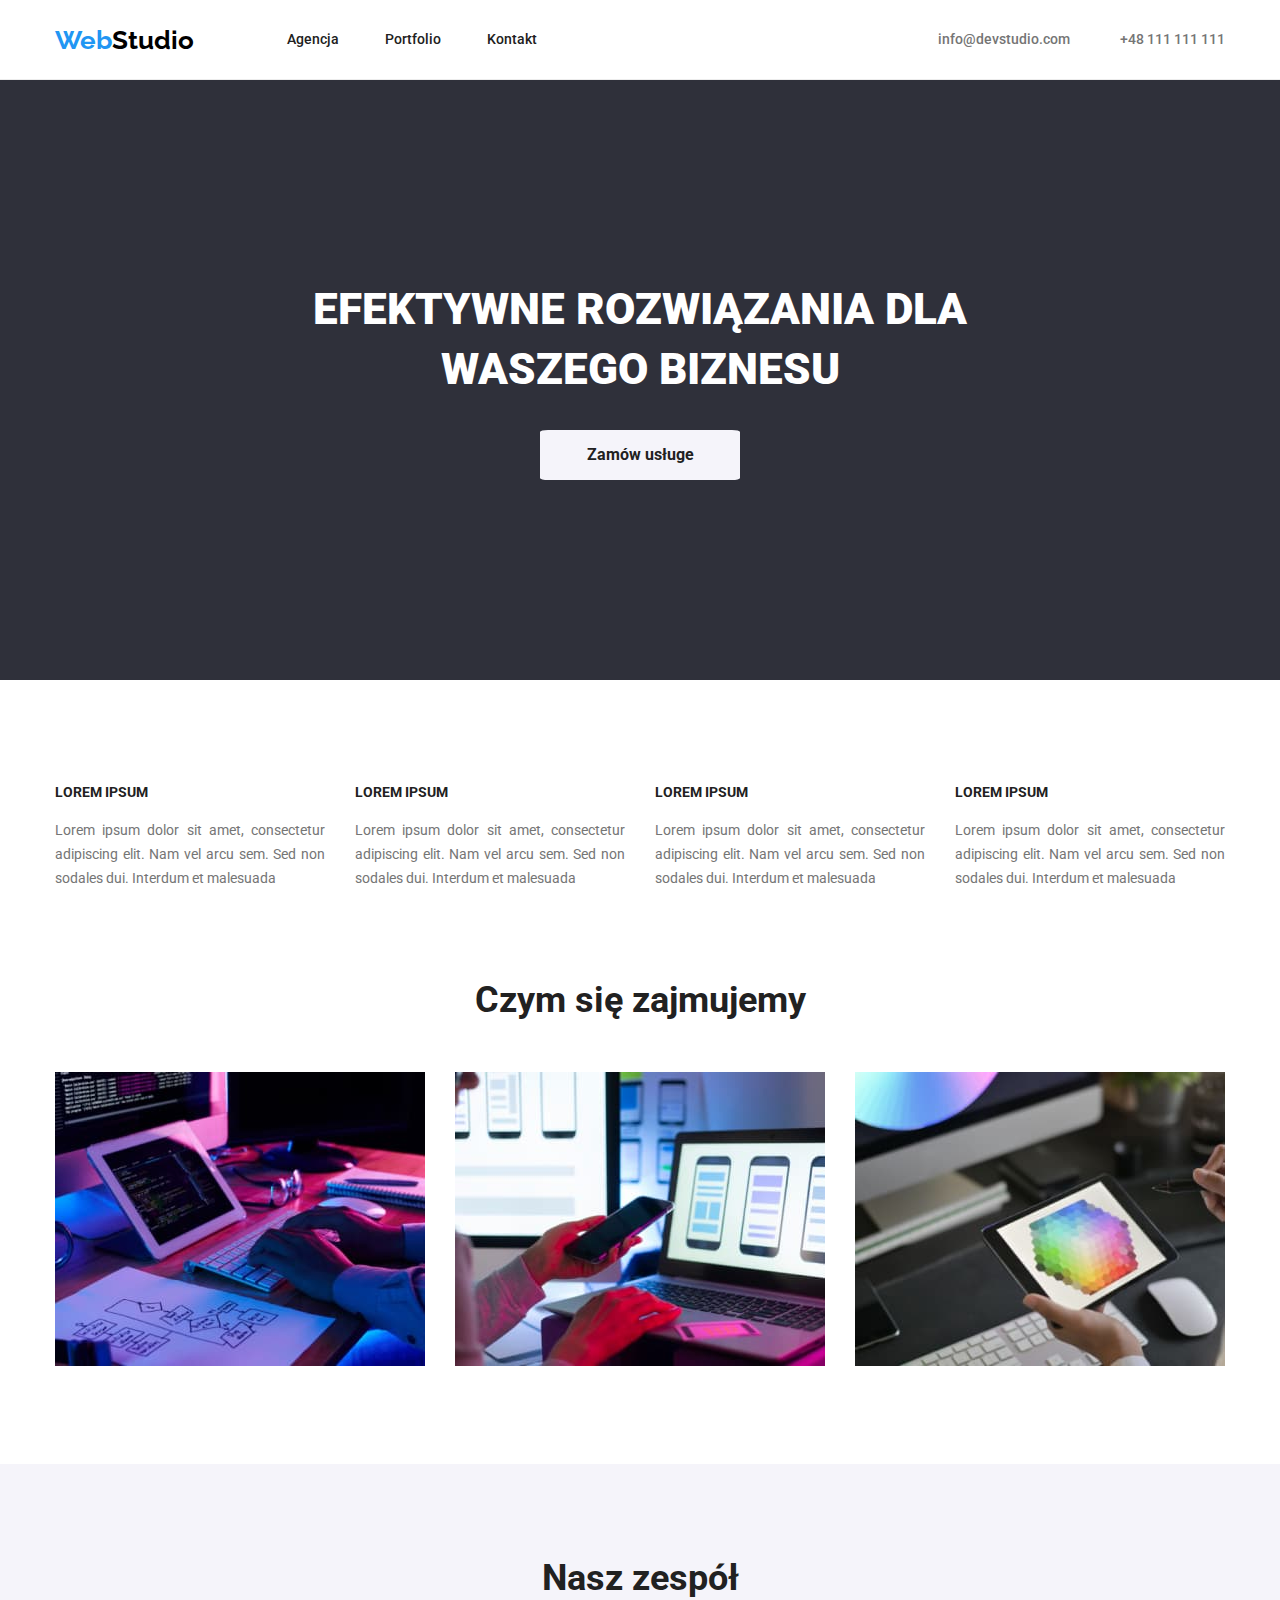
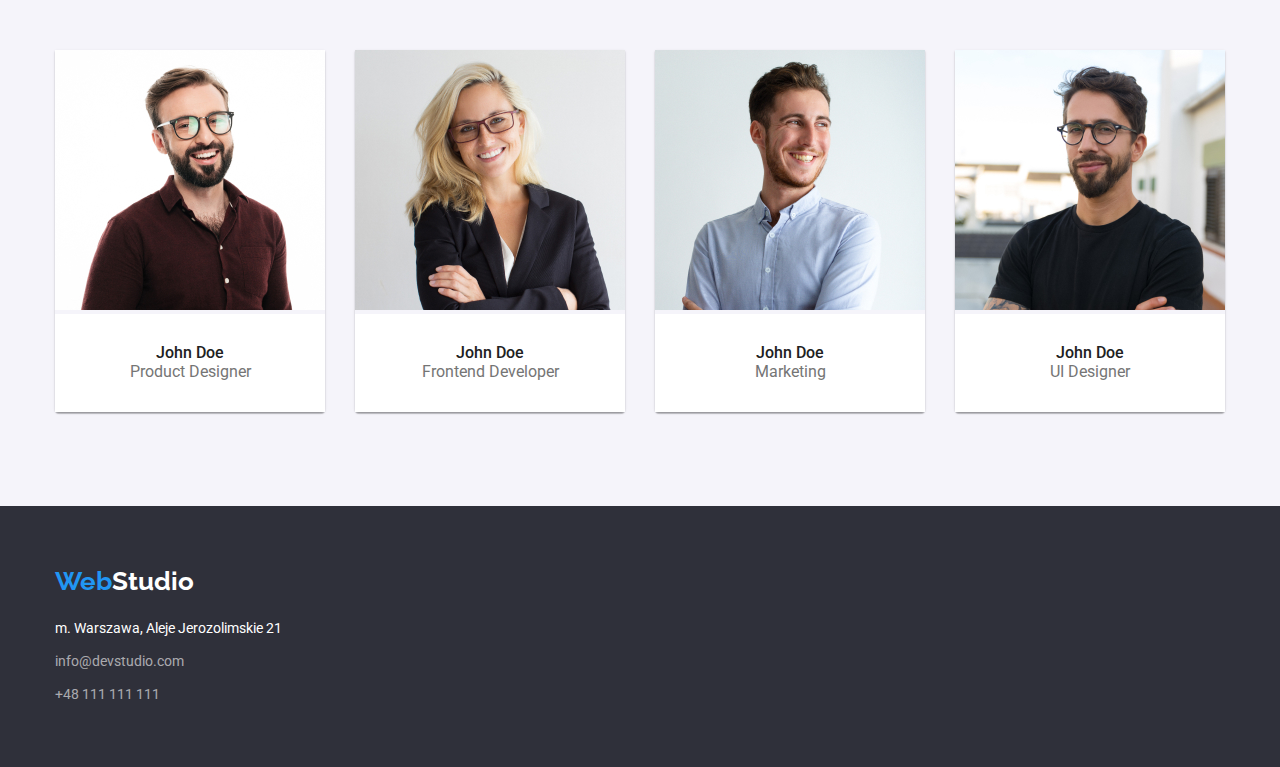
==== index.html @ d8c9f894 "Initial commit" ====
<!DOCTYPE html>
<html lang="en">
  <head>
    <meta charset="UTF-8" />
    <meta http-equiv="X-UA-Compatible" content="IE=edge" />
    <meta name="viewport" content="width=device-width, initial-scale=1.0" />
    <title>Studio</title>
    <link
      rel="stylesheet"
      href="https://cdnjs.cloudflare.com/ajax/libs/modern-normalize/1.0.0/modern-normalize.min.css"
    />
    <link rel="preconnect" href="https://fonts.googleapis.com" />
    <link rel="preconnect" href="https://fonts.gstatic.com" crossorigin />
    <link
      href="https://fonts.googleapis.com/css2?family=Roboto:wght@400;500;700;900&display=swap"
      rel="stylesheet"
    />
    <link rel="preconnect" href="https://fonts.googleapis.com" />
    <link rel="preconnect" href="https://fonts.gstatic.com" crossorigin />
    <link
      href="https://fonts.googleapis.com/css2?family=Raleway:wght@700&display=swap"
      rel="stylesheet"
    />
    <link rel="stylesheet" href="./css/styles.css" />
  </head>
  <body>
    <header class="header-font border-bot">
      <div class="header-just">
        <nav class="header-box">
          <a href="index.html" class="logo"
            ><span class="logo-color">Web</span>Studio</a
          >
          <ul class="first-list">
            <li><a class="link" href="index.html">Agencja</a></li>
            <li>
              <a class="link" href="portfolio.html">Portfolio</a>
            </li>
            <li><a class="link" href="#">Kontakt</a></li>
          </ul>

          <ul class="second-list">
            <li><a class="link-header" href="#">info@devstudio.com</a></li>
            <li><a class="link-header" href="#">+48 111 111 111</a></li>
          </ul>
        </nav>
      </div>
    </header>

    <main>
      <section class="background-main-upper">
        <div
          class="container lorem-height"
          style="display: flex; align-items: center; justify-content: center"
        >
          <div class="main-upper">
            <h1 class="h1-class">EFEKTYWNE ROZWIĄZANIA DLA WASZEGO BIZNESU</h1>
            <button type="button" class="button-agencja">Zamów usługe</button>
          </div>
        </div>
      </section>
      <section>
        <div class="container lorem-cointainer">
          <ul class="lorem-flex">
            <li>
              <h4 class="h4-class">LOREM IPSUM</h4>
              <p class="text-lorem">
                Lorem ipsum dolor sit amet, consectetur adipiscing elit. Nam vel
                arcu sem. Sed non sodales dui. Interdum et malesuada
              </p>
            </li>
            <li>
              <h4 class="h4-class">LOREM IPSUM</h4>
              <p class="text-lorem">
                Lorem ipsum dolor sit amet, consectetur adipiscing elit. Nam vel
                arcu sem. Sed non sodales dui. Interdum et malesuada
              </p>
            </li>
            <li>
              <h4 class="h4-class">LOREM IPSUM</h4>
              <p class="text-lorem">
                Lorem ipsum dolor sit amet, consectetur adipiscing elit. Nam vel
                arcu sem. Sed non sodales dui. Interdum et malesuada
              </p>
            </li>
            <li>
              <h4 class="h4-class">LOREM IPSUM</h4>
              <p class="text-lorem">
                Lorem ipsum dolor sit amet, consectetur adipiscing elit. Nam vel
                arcu sem. Sed non sodales dui. Interdum et malesuada
              </p>
            </li>
          </ul>
        </div>
      </section>
      <section class="container presentation-padding">
        <h2 class="h2-class">Czym się zajmujemy</h2>
        <ul class="presentation-flex">
          <li class="presentation-margin">
            <img
              src="images/zd1photo1.jpg"
              width="370"
              height="294"
              alt="Programowanie"
            />
          </li>
          <li class="presentation-margin">
            <img
              src="images/zd1photo2.jpg"
              width="370"
              height="294"
              alt="Optymalizacja"
            />
          </li>
          <li>
            <img
              src="images/zd1photo3.jpg"
              width="370"
              height="294"
              alt="Design"
            />
          </li>
        </ul>
      </section>
      <section class="background-team">
        <div class="container">
          <h2 class="h2-class">Nasz zespół</h2>
          <ul class="presentation-flex">
            <li>
              <figure class="figure">
                <img
                  src="images/zd1t1.jpg"
                  width="270"
                  height="260"
                  alt="Mężczyzna w koszuli"
                />

                <figcaption class="figbot">
                  <strong class="figcaption-strong-studio">John Doe</strong>
                  <p class="figcaption-p-studio">Product Designer</p>
                </figcaption>
              </figure>
            </li>
            <li>
              <figure class="figure">
                <img
                  src="images/zd1t2.jpg"
                  width="270"
                  height="260"
                  alt="MKobieta z marynarce"
                />

                <figcaption class="figbot">
                  <strong class="figcaption-strong-studio">John Doe</strong>
                  <p class="figcaption-p-studio">Frontend Developer</p>
                </figcaption>
              </figure>
            </li>
            <li>
              <figure class="figure">
                <img
                  src="images/zd1t3.jpg"
                  width="270"
                  height="260"
                  alt="Uśmiechnięty mężczyzna"
                />

                <figcaption class="figbot">
                  <strong class="figcaption-strong-studio">John Doe</strong>
                  <p class="figcaption-p-studio">Marketing</p>
                </figcaption>
              </figure>
            </li>
            <li>
              <figure class="figure">
                <img
                  src="images/zd1t4.jpg"
                  width="270"
                  height="260"
                  alt="Mężczyzna w okularach "
                />

                <figcaption class="figbot">
                  <strong class="figcaption-strong-studio">John Doe</strong>
                  <p class="figcaption-p-studio">UI Designer</p>
                </figcaption>
              </figure>
            </li>
          </ul>
        </div>
      </section>
    </main>
    <footer class="footer">
      <div class="container">
        <div class="footer-logo-padding">
          <a href="index.html" class="logo"
            ><span class="logo-color">Web</span
            ><span class="logo-color-footer">Studio</span></a
          >
        </div>
        <ul class="footer-font footer-contact">
          <li class="footer-li-margin-bot">
            <address class="addres-color">
              m. Warszawa, Aleje Jerozolimskie 21
            </address>
          </li>

          <li class="footer-li-margin-bot"><a class="link-footer" href="#">info@devstudio.com</a></li>
          <li class="link-footer-padding">
            <a class="link-footer" href="#">+48 111 111 111</a>
          </li>
        </ul>
      </div>
    </footer>
  </body>
</html>
---- css/styles.css ----
:root {
  --main-black: #212121;
  --second-black: #000000;
  --main-blue: #2196f3;
  --background-grey: #2f303a;
  --main-white: #ffffff;
  --second-white: #f5f4fa;
  --main-silver: #757575;
  --white-transparent: rgba(255, 255, 255, 0.6);
  --border-white: #ececec;
}
body {
  font-family: "Roboto", sans-serif;
  color: var(--main-black);
  margin: 0;
}
ul,
li {
  list-style-type: none;
}
.logo {
  font-family: "Raleway", sans-serif;
  font-weight: 700;
  font-size: 26px;
  line-height: 1.19;
  color: var(--second-black);
  text-decoration: none;
  cursor: pointer;
  margin-right: 93px;
}
.loor {
  list-style: none;
  display: flex;
  margin: inherit;
  align-items: center;
}
/*.ul-nopoint {
  padding-top: 94px;
  padding-bottom: 94px;
}*/

.link:hover {
  color: var(--main-blue);
  cursor: pointer;
}
.link {
  color: var(--main-black);
  text-decoration: none;
}
.logo-color {
  color: var(--main-blue);
}
.link-header {
  color: var(--main-silver);
  text-decoration: none;
  
}
.link-header:hover {
  color: var(--main-blue);
  cursor: pointer;
}
.header-font {
  font-weight: 500;
  font-size: 14px;
  line-height: 1.14;
  height: 80px;
}
.footer-font {
  font-weight: 400;
  font-size: 14px;
  line-height: 1.71;
  text-decoration: none;
}
.h1-class {
  color: var(--main-white);
  font-weight: 900;
  font-size: 44px;
  line-height: 1.36;
  margin-top: 0px;
  margin-bottom: 30px;
}
.button-agencja {
  color: var(--main-black);
  font-family: "Roboto";
  font-style: normal;
  font-weight: 700;
  font-size: 16px;
  line-height: 1.85;
  background-color: var(--second-white);
  cursor: pointer;
  width: 200px;
  height: 50px;
  border: none;
  border-radius: 4%;
}
.button-agencja:hover {
  background-color: var(--main-blue);
  color: var(--main-white);
}
.button {
  color: var(--main-black);
  font-family: "Roboto";
  font-style: normal;
  font-weight: 500;
  font-size: 16px;
  line-height: 1.62;
  background-color: var(--second-white);
  cursor: pointer;
  margin-right: 8px;
  padding: 6px 22px;
  border: none;
  border-radius: 4%;
}
.button:hover {
  background-color: var(--main-blue);
  color: var(--main-white);
}
.h2-class {
  font-style: normal;
  font-weight: 700;
  font-size: 36px;
  line-height: 1.16;
  text-align: center;
  margin-top: 0px;
  margin-bottom: 0px;
  padding-bottom: 50px;
}
.h4-class {
  font-weight: 700;
  font-size: 14px;
  line-height: 1.14;
}
.text-lorem {
  color: var(--main-silver);
  font-weight: 400;
  font-size: 14px;
  line-height: 1.71;
  width: 270px;
  height: 75px;
  text-align: justify;
  margin-top: 0;
  margin-bottom: 0;
  margin-right: 30px;
}
.figcaption-strong-studio {
  font-weight: 500;
  font-size: 16px;
  line-height: 1.18;
  color: var(--main-black);
}
.figcaption-p-studio {
  color: var(--main-silver);
  font-weight: 400;
  font-size: 16px;
  line-height: 1.18;
  padding-bottom: 30px;
  margin-bottom: 0px;
  margin-top: 0px;
}
.figcaption-strong-portfolio {
  font-weight: 700;
  font-size: 18px;
  line-height: 2;
}
.figcaption-p-portfolio {
  color: var(--main-silver);
  font-weight: 400;
  font-size: 16px;
  line-height: 1.87;
  margin-top: 4px;
  margin-bottom: 0px;
}
.footer {
  background-color: var(--background-grey);
  height: 252;
}
.logo-color-footer {
  color: var(--main-white);
}
.addres-color {
  color: var(--main-white);
  font-style: normal;
}
.link-footer {
  color: var(--white-transparent);
  text-decoration: none;
}
.link-footer:hover {
  color: var(--main-blue);
  cursor: pointer;
}

.background-team {
  background-color: var(--second-white);
  padding-top: 94px;
  padding-bottom: 94px;
}
.background-main-upper {
  background-color: var(--background-grey);
}
.container {
  margin: 0 auto;
  width: 100%;
  max-width: 1200px;
  padding: 0 15px;
}
.main-upper {
  text-align: center;
  max-width: 696px;
  align-items: center;
  justify-content: center;
}

.header-box {
  margin: 0 auto;
  box-sizing: border-box;
  justify-content: space-between;
  display: flex;
  max-width: 1200px;
  width: 100%;
  height: 26px;
  align-items: center;
  padding: 0 15px;
}
.first-list {
  text-align: center;
  display: flex;
  padding-left: 0px;

  flex-grow: 1;
  gap: 46px;

  /* margin: 32x 371px 32px 0;*/
}
.second-list {
  display: flex;
  justify-content: space-between;

  gap: 50px;
}
.header-just {
  padding: 27px 0;
}
.border-bot {
  border-bottom: 1px solid;
  color: var(--border-white);
}
.lorem-cointainer {
  display: flex;
  flex-direction: column;
  justify-content: center;
  height: 300px;
}
.lorem-flex {
  display: flex;
  margin: inherit;
  align-items: center;
  padding-left: 0;
}
.lorem-height {
  height: 600px;
}
/*section {
  padding-top: 94px;
  padding-bottom: 94px;
}*/
.presentation-flex {
  display: flex;
  margin: inherit;
  align-items: center;
  list-style: none;
  padding-left: 0px;
}
.presentation-margin {
  margin-right: 30px;
}
.presentation-padding {
  padding-bottom: 94px;
}
.figure {
  margin-left: 0px;
  margin-bottom: 0px;
  margin-top: 0px;
  margin-right: 30px;
  box-shadow: 0px 1px 3px rgba(0, 0, 0, 0.12), 0px 1px 1px rgba(0, 0, 0, 0.14),
    0px 2px 1px rgba(0, 0, 0, 0.2);
  border-radius: 0px 0px 4px 4px;
}
.figbot {
  background-color: var(--main-white);
  text-align: center;
  padding-top: 30px;
}
.footer-logo-padding {
  padding-top: 60px;
  padding-bottom: 20px;
}
.footer-contact {
  margin: 0;
  padding-left: 0;
}
.link-footer-padding {
  padding-bottom: 60px;
}
.portfolio-buttons {
  display: flex;
  margin: inherit;
  align-items: center;
  padding-left: 295px;
  list-style: none;
  padding-bottom: 50px;
}
.section-portfolio-padding {
  padding-top: 94px;
  padding-bottom: 94px;
}
.section-photo {
  display: flex;
  flex-wrap: wrap;
  gap: 30px;
  list-style: none;
  margin: 0;
  padding-left: 0;
}
.portfolio-photo-flex {
  flex-basis: calc((100% - 60px) / 3);
}
.figure-photo-portfolio {
  background: var(--main-white);
  border: 1px solid #eeeeee;
  margin: 0 auto;
}
.image-width {
  width: 100%;
  vertical-align: top;
}
.portfolio-figcaption-padding {
  padding: 20px 24px;
}
.footer-li-margin-bot {
  margin-bottom: 9px;
}
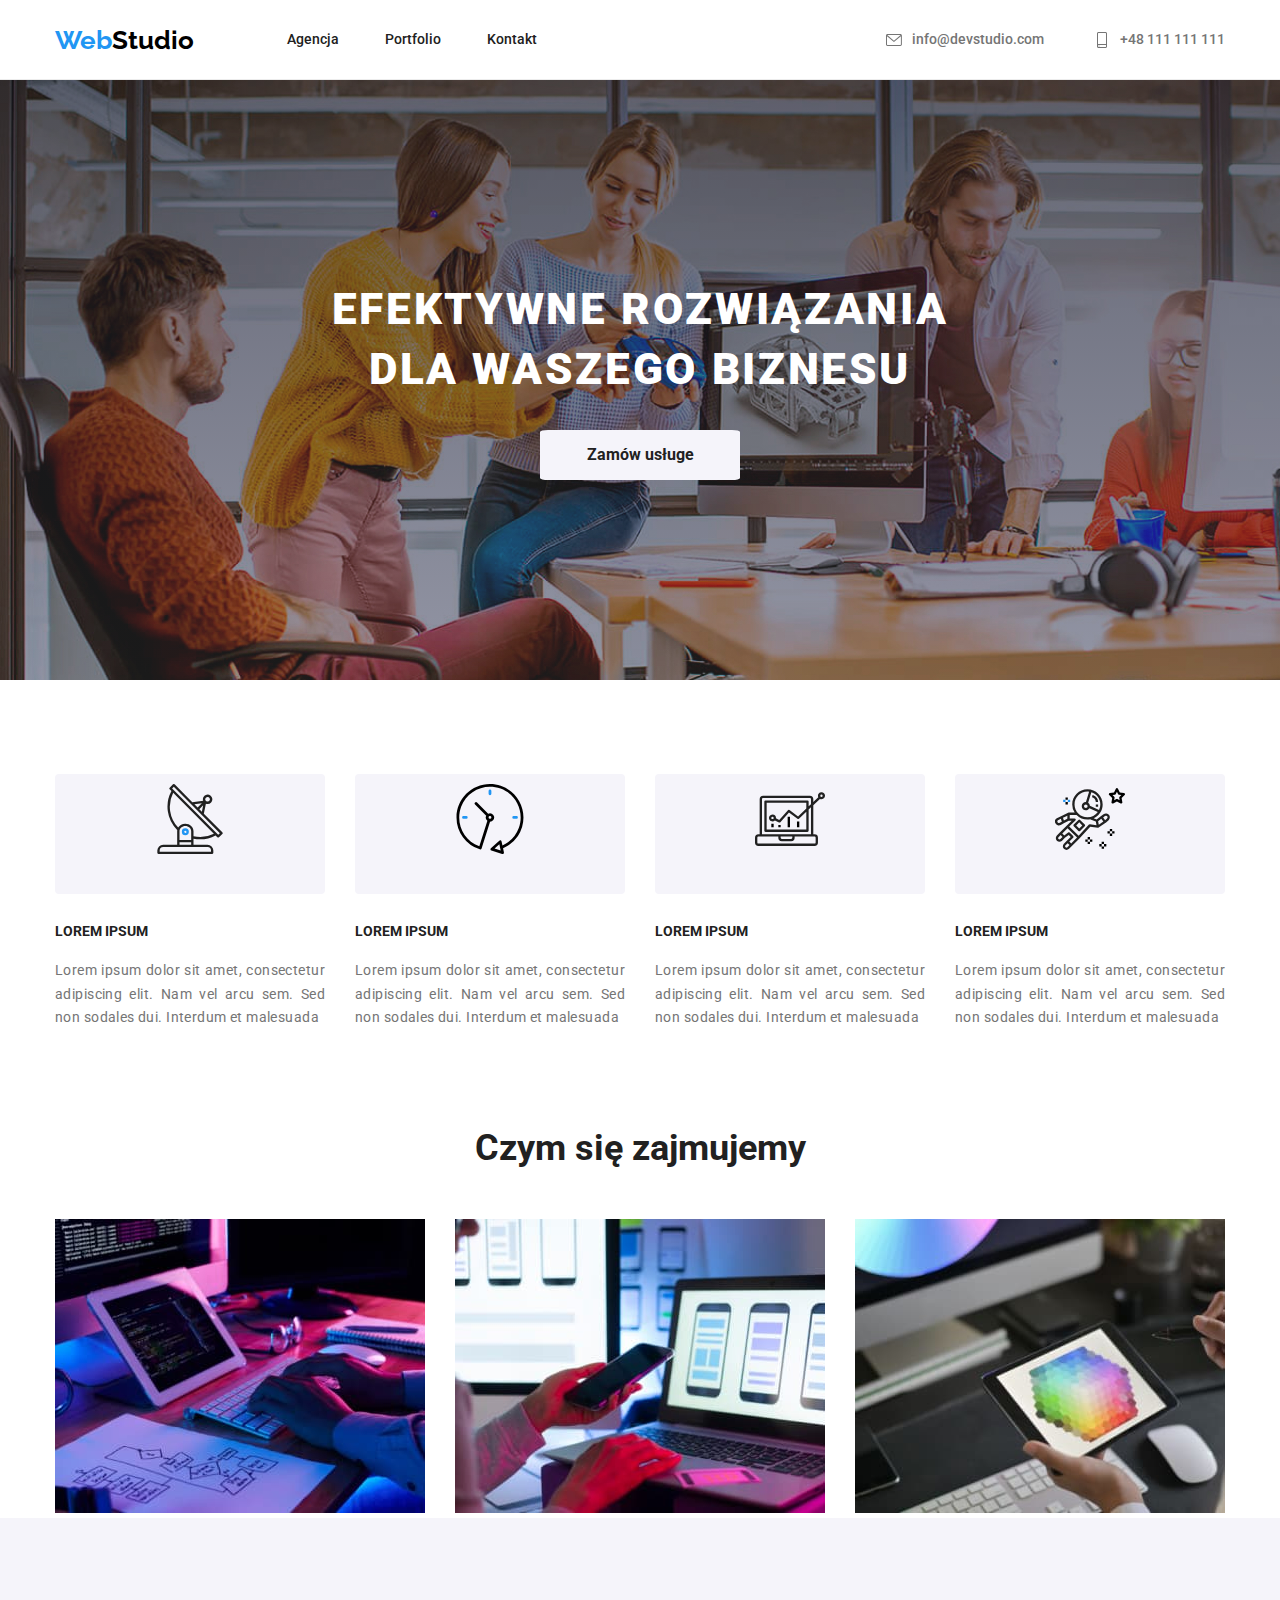
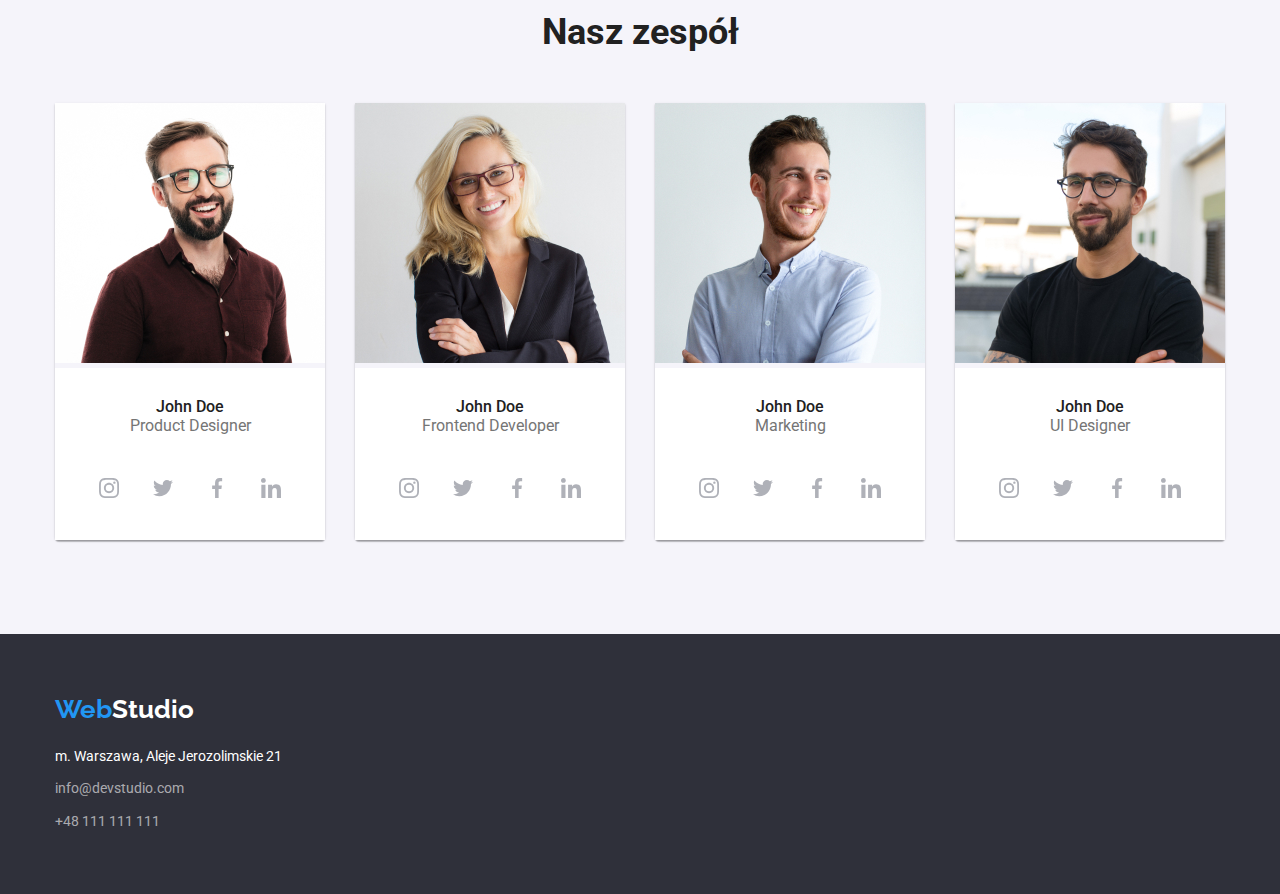
==== commit 1e688cc1: "test1" ====
--- a/index.html
+++ b/index.html
@@ -39,8 +39,30 @@
           </ul>
 
           <ul class="second-list">
-            <li><a class="link-header" href="#">info@devstudio.com</a></li>
-            <li><a class="link-header" href="#">+48 111 111 111</a></li>
+            <li>
+              <a class="link-header" href="#">
+                <svg class="icon icon-svg">
+                  <use
+                    y="2"
+                    width="16"
+                    height="12"
+                    href="./images/icons.svg#icon-envelope"
+                  ></use>
+                  </svg>
+                  info@devstudio.com</a>
+            </li>
+            <li>
+              <a class="link-header" href="#">
+                <svg class="icon icon-svg">
+                  <use
+                    x="3"
+                    width="10"
+                    height="16"
+                    href="./images/icons.svg#icon-smartphone"
+                  ></use>
+                </svg>+48 111 111 111</a
+              >
+            </li>
           </ul>
         </nav>
       </div>
@@ -62,6 +84,17 @@
         <div class="container lorem-cointainer">
           <ul class="lorem-flex">
             <li>
+              <div class="lorem-icon">
+                <svg>
+                  <use
+                    x="100"
+                    y="25"
+                    width="70"
+                    height="70"
+                    href="./images/icons.svg#icon-antenna-1"
+                  ></use>
+                </svg>
+              </div>
               <h4 class="h4-class">LOREM IPSUM</h4>
               <p class="text-lorem">
                 Lorem ipsum dolor sit amet, consectetur adipiscing elit. Nam vel
@@ -69,6 +102,17 @@
               </p>
             </li>
             <li>
+              <div class="lorem-icon">
+                <svg>
+                  <use
+                    x="100"
+                    y="25"
+                    width="70"
+                    height="70"
+                    href="./images/icons.svg#icon-clock-1"
+                  ></use>
+                </svg>
+              </div>
               <h4 class="h4-class">LOREM IPSUM</h4>
               <p class="text-lorem">
                 Lorem ipsum dolor sit amet, consectetur adipiscing elit. Nam vel
@@ -76,6 +120,17 @@
               </p>
             </li>
             <li>
+              <div class="lorem-icon">
+                <svg>
+                  <use
+                    x="100"
+                    y="25"
+                    width="70"
+                    height="70"
+                    href="./images/icons.svg#icon-diagram-1"
+                  ></use>
+                </svg>
+              </div>
               <h4 class="h4-class">LOREM IPSUM</h4>
               <p class="text-lorem">
                 Lorem ipsum dolor sit amet, consectetur adipiscing elit. Nam vel
@@ -83,6 +138,17 @@
               </p>
             </li>
             <li>
+              <div class="lorem-icon">
+                <svg>
+                  <use
+                    x="100"
+                    y="25"
+                    width="70"
+                    height="70"
+                    href="./images/icons.svg#icon-astronaut-1"
+                  ></use>
+                </svg>
+              </div>
               <h4 class="h4-class">LOREM IPSUM</h4>
               <p class="text-lorem">
                 Lorem ipsum dolor sit amet, consectetur adipiscing elit. Nam vel
@@ -137,6 +203,32 @@
                 <figcaption class="figbot">
                   <strong class="figcaption-strong-studio">John Doe</strong>
                   <p class="figcaption-p-studio">Product Designer</p>
+                  <div class="social-links">
+                    <div class="social-links-style">
+                      <svg width="20" height="20">
+                        <use href="./images/icons.svg#icon-instagram-2"></use>
+                      </svg>
+                    </div>
+                    <div class="social-links-style">
+                        <svg width="20" height="20">
+                          <use href="./images/icons.svg#icon-twitter-1"></use>
+                        </svg>
+                      </div>
+                      <div class="social-links-style">
+                          <svg width="20" height="20">
+                            <use
+                            href="./images/icons.svg#icon-facebook-1"
+                            ></use>
+                          </svg>
+                      </div>
+                      <div class="social-links-style">
+                            <svg width="20" height="20">
+                              <use
+                              href="./images/icons.svg#icon-linkedin-1"
+                              ></use>
+                            </svg>
+                          </div>                      
+                  </div>
                 </figcaption>
               </figure>
             </li>
@@ -152,6 +244,32 @@
                 <figcaption class="figbot">
                   <strong class="figcaption-strong-studio">John Doe</strong>
                   <p class="figcaption-p-studio">Frontend Developer</p>
+                  <div class="social-links">
+                    <div class="social-links-style">
+                      <svg width="20" height="20">
+                        <use href="./images/icons.svg#icon-instagram-2"></use>
+                      </svg>
+                    </div>
+                    <div class="social-links-style">
+                        <svg width="20" height="20">
+                          <use href="./images/icons.svg#icon-twitter-1"></use>
+                        </svg>
+                      </div>
+                      <div class="social-links-style">
+                          <svg width="20" height="20">
+                            <use
+                            href="./images/icons.svg#icon-facebook-1"
+                            ></use>
+                          </svg>
+                      </div>
+                      <div class="social-links-style">
+                            <svg width="20" height="20">
+                              <use
+                              href="./images/icons.svg#icon-linkedin-1"
+                              ></use>
+                            </svg>
+                          </div>                      
+                  </div>
                 </figcaption>
               </figure>
             </li>
@@ -167,6 +285,32 @@
                 <figcaption class="figbot">
                   <strong class="figcaption-strong-studio">John Doe</strong>
                   <p class="figcaption-p-studio">Marketing</p>
+                  <div class="social-links">
+                    <div class="social-links-style">
+                      <svg width="20" height="20">
+                        <use href="./images/icons.svg#icon-instagram-2"></use>
+                      </svg>
+                    </div>
+                    <div class="social-links-style">
+                        <svg width="20" height="20">
+                          <use href="./images/icons.svg#icon-twitter-1"></use>
+                        </svg>
+                      </div>
+                      <div class="social-links-style">
+                          <svg width="20" height="20">
+                            <use
+                            href="./images/icons.svg#icon-facebook-1"
+                            ></use>
+                          </svg>
+                      </div>
+                      <div class="social-links-style">
+                            <svg width="20" height="20">
+                              <use
+                              href="./images/icons.svg#icon-linkedin-1"
+                              ></use>
+                            </svg>
+                          </div>                      
+                  </div>
                 </figcaption>
               </figure>
             </li>
@@ -182,6 +326,32 @@
                 <figcaption class="figbot">
                   <strong class="figcaption-strong-studio">John Doe</strong>
                   <p class="figcaption-p-studio">UI Designer</p>
+                  <div class="social-links">
+                    <div class="social-links-style">
+                      <svg width="20" height="20">
+                        <use href="./images/icons.svg#icon-instagram-2"></use>
+                      </svg>
+                    </div>
+                    <div class="social-links-style">
+                        <svg width="20" height="20">
+                          <use href="./images/icons.svg#icon-twitter-1"></use>
+                        </svg>
+                      </div>
+                      <div class="social-links-style">
+                          <svg width="20" height="20">
+                            <use
+                            href="./images/icons.svg#icon-facebook-1"
+                            ></use>
+                          </svg>
+                      </div>
+                      <div class="social-links-style">
+                            <svg width="20" height="20">
+                              <use
+                              href="./images/icons.svg#icon-linkedin-1"
+                              ></use>
+                            </svg>
+                          </div>                      
+                  </div>
                 </figcaption>
               </figure>
             </li>
@@ -204,7 +374,9 @@
             </address>
           </li>
 
-          <li class="footer-li-margin-bot"><a class="link-footer" href="#">info@devstudio.com</a></li>
+          <li class="footer-li-margin-bot">
+            <a class="link-footer" href="#">info@devstudio.com</a>
+          </li>
           <li class="link-footer-padding">
             <a class="link-footer" href="#">+48 111 111 111</a>
           </li>
--- a/css/styles.css
+++ b/css/styles.css
@@ -8,6 +8,7 @@
   --main-silver: #757575;
   --white-transparent: rgba(255, 255, 255, 0.6);
   --border-white: #ececec;
+  --social-grey: #afb1b8;
 }
 body {
   font-family: "Roboto", sans-serif;
@@ -53,7 +54,7 @@
 .link-header {
   color: var(--main-silver);
   text-decoration: none;
-  
+  display: flex;
 }
 .link-header:hover {
   color: var(--main-blue);
@@ -78,6 +79,7 @@
   line-height: 1.36;
   margin-top: 0px;
   margin-bottom: 30px;
+  letter-spacing: 0.06em;
 }
 .button-agencja {
   color: var(--main-black);
@@ -141,6 +143,7 @@
   margin-top: 0;
   margin-bottom: 0;
   margin-right: 30px;
+  letter-spacing: 0.03em;
 }
 .figcaption-strong-studio {
   font-weight: 500;
@@ -196,7 +199,14 @@
   padding-bottom: 94px;
 }
 .background-main-upper {
-  background-color: var(--background-grey);
+  background-image: linear-gradient(
+      rgba(47, 48, 58, 0.4),
+      rgba(255, 255, 255, 0.1)
+    ),
+    url(../images/Tlo2-index-section1.jpg);
+  max-width: 1600px;
+  margin: auto;
+  padding: 0 15px;
 }
 .container {
   margin: 0 auto;
@@ -207,8 +217,6 @@
 .main-upper {
   text-align: center;
   max-width: 696px;
-  align-items: center;
-  justify-content: center;
 }
 
 .header-box {
@@ -235,6 +243,7 @@
 .second-list {
   display: flex;
   justify-content: space-between;
+  padding-left: 0px;
 
   gap: 50px;
 }
@@ -249,7 +258,7 @@
   display: flex;
   flex-direction: column;
   justify-content: center;
-  height: 300px;
+  padding-top: 94px;
 }
 .lorem-flex {
   display: flex;
@@ -275,7 +284,7 @@
   margin-right: 30px;
 }
 .presentation-padding {
-  padding-bottom: 94px;
+  padding-top: 94px;
 }
 .figure {
   margin-left: 0px;
@@ -340,3 +349,55 @@
 .footer-li-margin-bot {
   margin-bottom: 9px;
 }
+.icon {
+  text-decoration: none;
+  border-style: none;
+  background-color: var(--main-white);
+
+  margin-right: 10px;
+  width: 16px;
+  height: 16px;
+  fill: var(--main-silver);
+}
+.icon-svg:hover {
+  fill: var(--main-blue);
+
+  transition: all 0.4s;
+}
+.lorem-icon {
+  display: flex;
+  align-items: center;
+  justify-content: center;
+  background-color: #f5f4fa;
+  width: 270px;
+  height: 120px;
+  margin-bottom: 30px;
+  border-radius: 4px;
+}
+.social-links {
+  display: flex;
+  flex-direction: row;
+  justify-content: center;
+  gap: 10px;
+  padding-bottom: 30px;
+}
+.social-links-style {
+  display: flex;
+  justify-content: center;
+  align-items: center;
+  width: 44px;
+  height: 44px;
+  border-radius: 50%;
+  fill: var(--social-grey);
+}
+/*.test3 {
+  fill: var(--main-blue);
+}*/
+.test4 {
+  border-radius: 4px;
+}
+svg:hover {
+  fill: #2196f3;
+
+  transition: all 0.2s;
+}
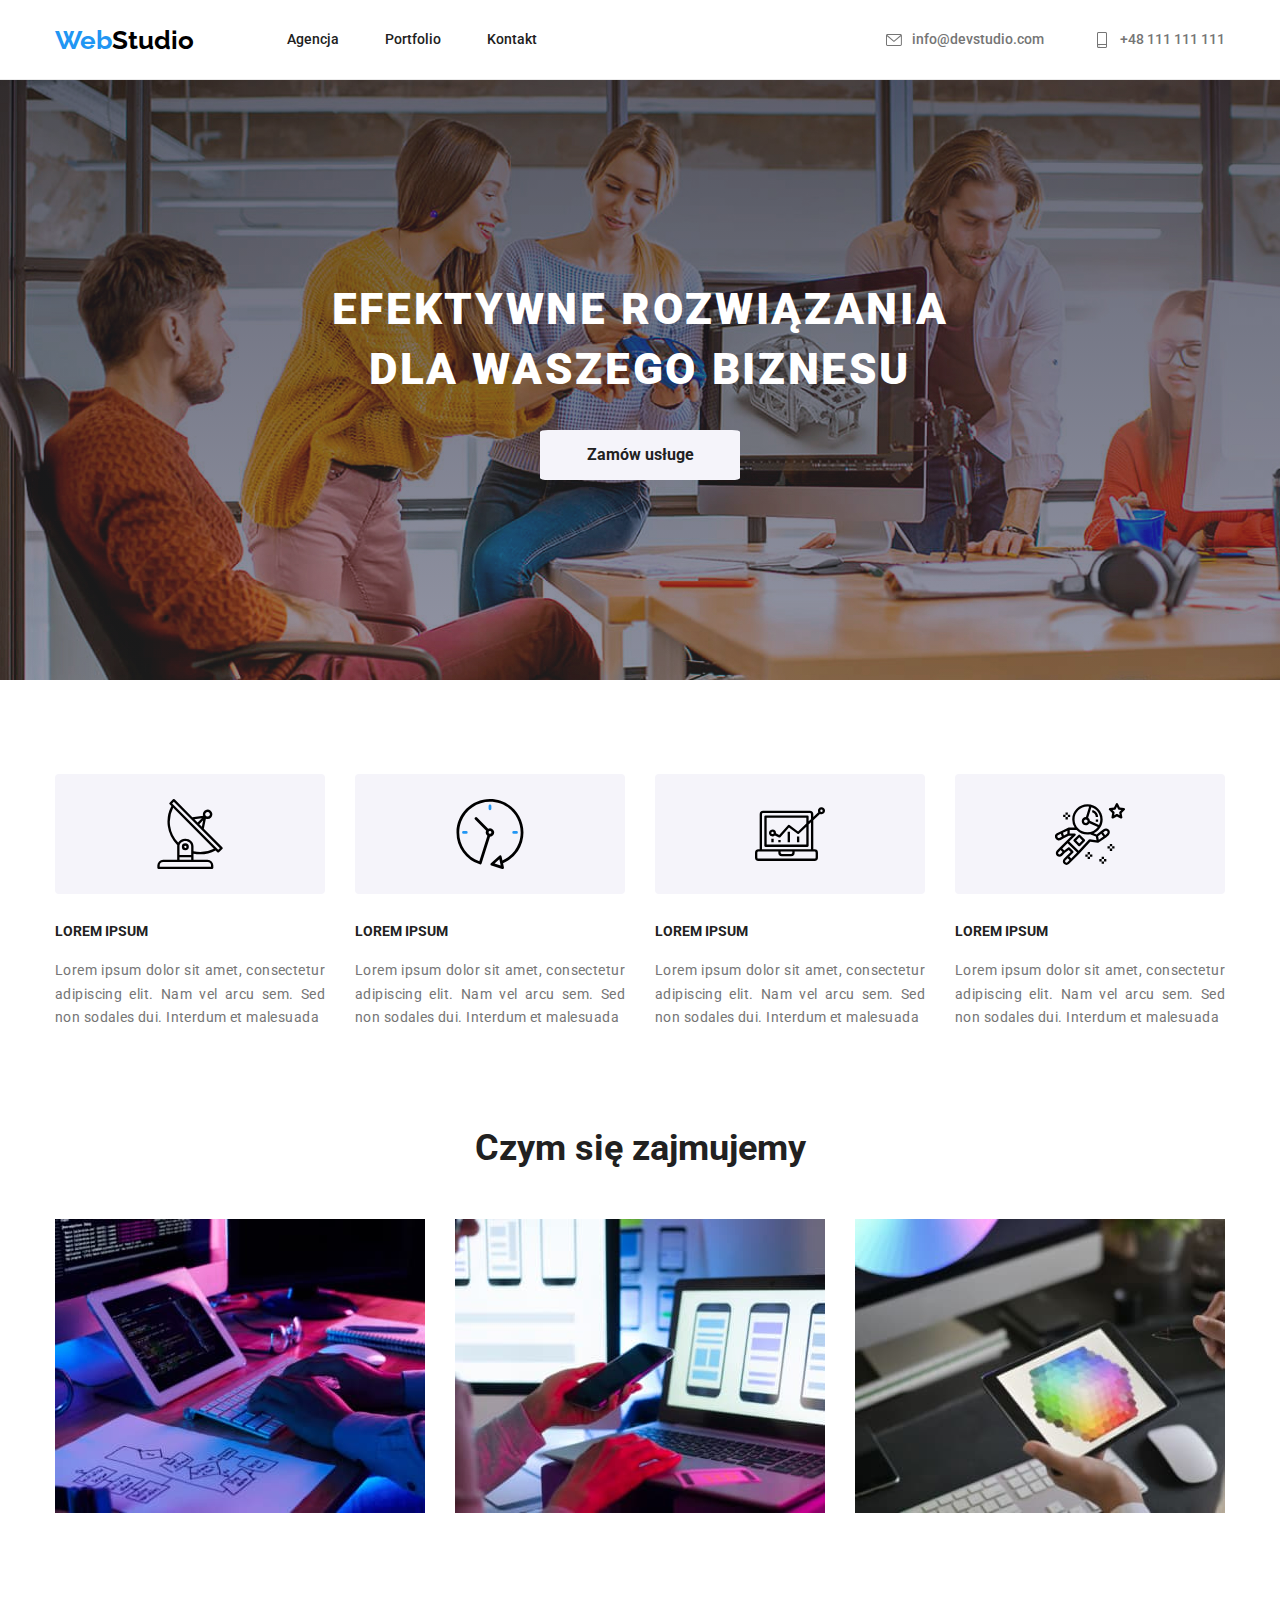
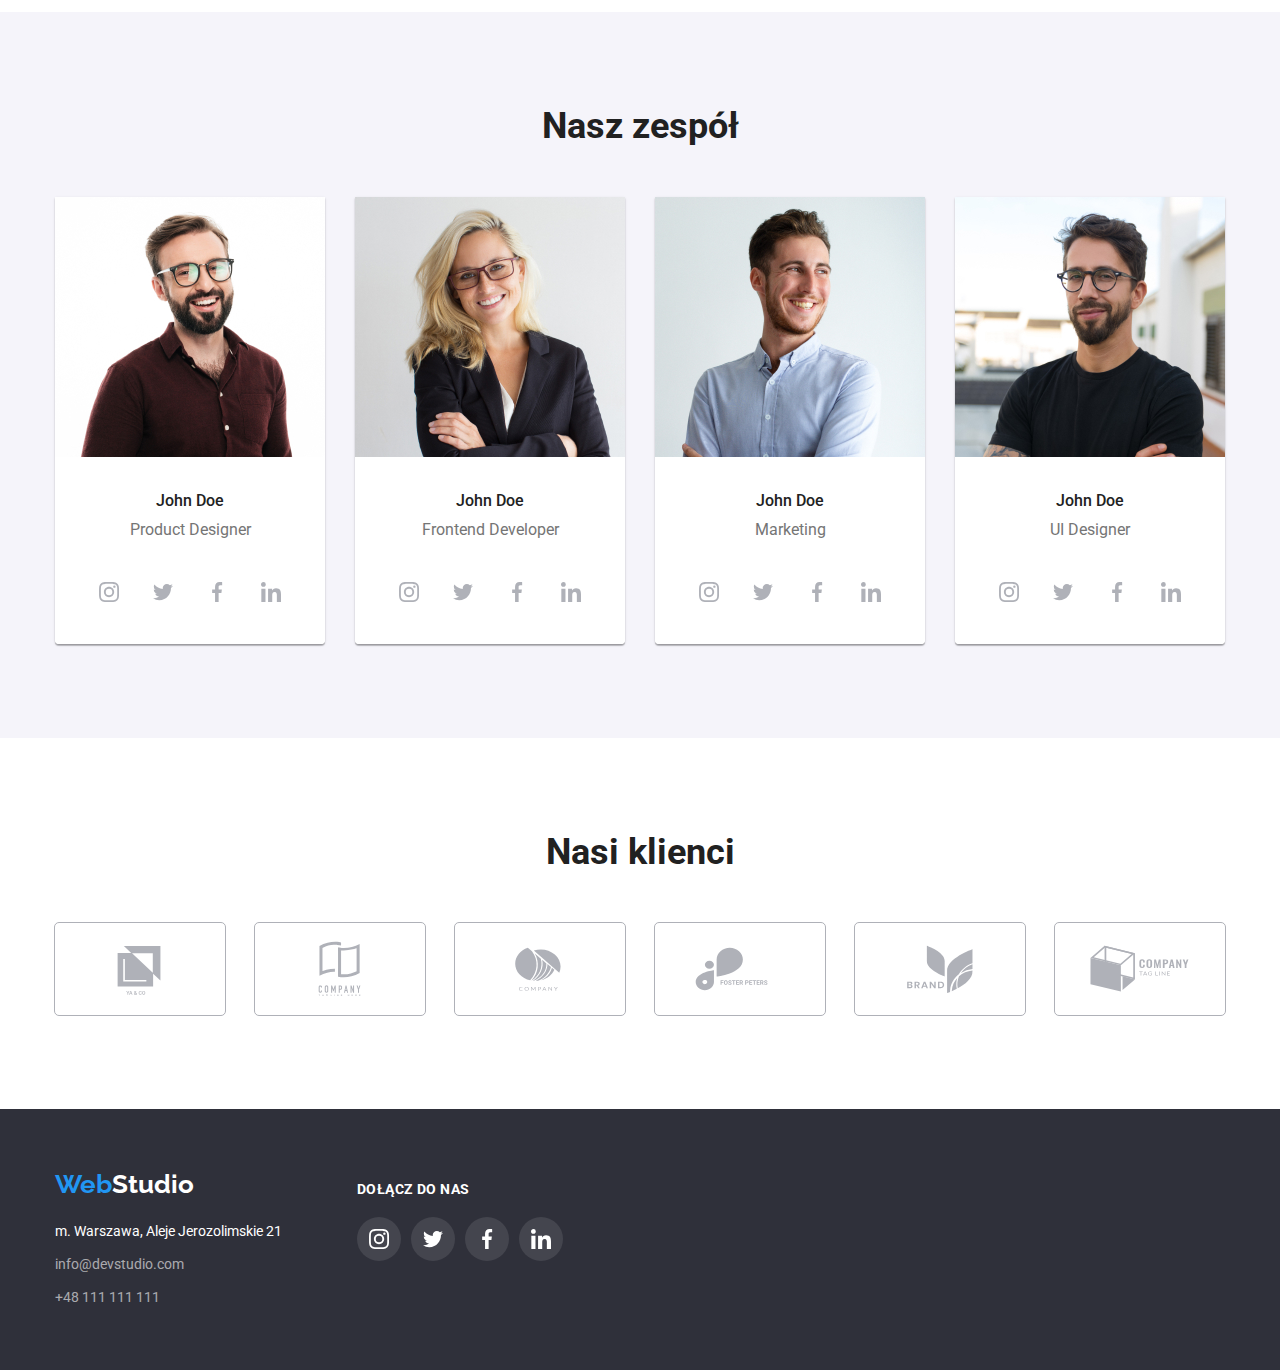
==== commit cc55e995: "large update" ====
--- a/index.html
+++ b/index.html
@@ -88,7 +88,7 @@
                 <svg>
                   <use
                     x="100"
-                    y="25"
+                    y="40"
                     width="70"
                     height="70"
                     href="./images/icons.svg#icon-antenna-1"
@@ -106,7 +106,7 @@
                 <svg>
                   <use
                     x="100"
-                    y="25"
+                    y="40"
                     width="70"
                     height="70"
                     href="./images/icons.svg#icon-clock-1"
@@ -124,7 +124,7 @@
                 <svg>
                   <use
                     x="100"
-                    y="25"
+                    y="40"
                     width="70"
                     height="70"
                     href="./images/icons.svg#icon-diagram-1"
@@ -142,7 +142,7 @@
                 <svg>
                   <use
                     x="100"
-                    y="25"
+                    y="40"
                     width="70"
                     height="70"
                     href="./images/icons.svg#icon-astronaut-1"
@@ -358,10 +358,48 @@
           </ul>
         </div>
       </section>
+      <section>
+        <div class="container section-padding">
+          <div>
+<h2 class="h2-class">Nasi klienci</h2>
+<ul class="customers">
+<li class="customers-logo">
+  <svg width="170" height="92">
+    <use href="./images/icons.svg#icon-client1"></use>
+  </svg>
+</li>
+<li class="customers-logo">
+  <svg width="170" height="92">
+  <use href="./images/icons.svg#icon-client2"></use>
+</svg></li>
+<li class="customers-logo">
+  <svg width="170" height="92">
+  <use href="./images/icons.svg#icon-client3"></use>
+</svg></li>
+<li class="customers-logo">
+  <svg width="170" height="92">
+    <use href="./images/icons.svg#icon-client4"></use>
+  </svg>
+</li>
+<li class="customers-logo"><svg width="170" height="92">
+  <use href="./images/icons.svg#icon-client5"></use>
+</svg></li>
+<li class="customers-logo">
+  <svg width="170" height="92">
+    <use href="./images/icons.svg#icon-client6"></use>
+  </svg>
+</li>
+
+</ul>
+          </div>
+        </div>
+      </section>
     </main>
     <footer class="footer">
-      <div class="container">
-        <div class="footer-logo-padding">
+      <div class="container flix">
+       <div class="kontakt">
+        
+          <div class="footer-logo-padding">
           <a href="index.html" class="logo"
             ><span class="logo-color">Web</span
             ><span class="logo-color-footer">Studio</span></a
@@ -382,6 +420,40 @@
           </li>
         </ul>
       </div>
+        <div class="joinus-footer">
+          <h4 class="h4-class-footer">DOŁĄCZ DO NAS</h4>
+          <div class="social-links">
+            <div class="social-links-style social-links-footer">
+              <svg width="20" height="20">
+                <use href="./images/icons.svg#icon-instagram-2"></use>
+              </svg>
+            </div>
+            <div class="social-links-style social-links-footer">
+                <svg width="20" height="20">
+                  <use href="./images/icons.svg#icon-twitter-1"></use>
+                </svg>
+              </div>
+              <div class="social-links-style social-links-footer">
+                  <svg width="20" height="20">
+                    <use
+                    href="./images/icons.svg#icon-facebook-1"
+                    ></use>
+                  </svg>
+              </div>
+              <div class="social-links-style social-links-footer">
+                    <svg width="20" height="20">
+                      <use
+                      href="./images/icons.svg#icon-linkedin-1"
+                      ></use>
+                    </svg>
+                  </div>                      
+          </div>
+        
+      </div>
+      
+      
+      
+     
     </footer>
   </body>
 </html>
--- a/css/styles.css
+++ b/css/styles.css
@@ -9,6 +9,7 @@
   --white-transparent: rgba(255, 255, 255, 0.6);
   --border-white: #ececec;
   --social-grey: #afb1b8;
+  --shadow-white: #eeeeee;
 }
 body {
   font-family: "Roboto", sans-serif;
@@ -158,7 +159,7 @@
   line-height: 1.18;
   padding-bottom: 30px;
   margin-bottom: 0px;
-  margin-top: 0px;
+  margin-top: 10px;
 }
 .figcaption-strong-portfolio {
   font-weight: 700;
@@ -284,12 +285,11 @@
   margin-right: 30px;
 }
 .presentation-padding {
-  padding-top: 94px;
+  padding-block: 94px;
 }
 .figure {
-  margin-left: 0px;
-  margin-bottom: 0px;
-  margin-top: 0px;
+  margin: 0;
+  background-color: var(--main-white);
   margin-right: 30px;
   box-shadow: 0px 1px 3px rgba(0, 0, 0, 0.12), 0px 1px 1px rgba(0, 0, 0, 0.14),
     0px 2px 1px rgba(0, 0, 0, 0.2);
@@ -299,6 +299,8 @@
   background-color: var(--main-white);
   text-align: center;
   padding-top: 30px;
+  border-bottom-left-radius: 4px;
+  border-bottom-right-radius: 4px;
 }
 .footer-logo-padding {
   padding-top: 60px;
@@ -336,8 +338,13 @@
 }
 .figure-photo-portfolio {
   background: var(--main-white);
-  border: 1px solid #eeeeee;
+  border: 1px solid var(--shadow-white);
   margin: 0 auto;
+}
+.figure-photo-portfolio:hover {
+  cursor: pointer;
+  box-shadow: 0px 1px 1px rgba(0, 0, 0, 0.12), 0px 4px 4px rgba(0, 0, 0, 0.06),
+      1px 4px 6px rgba(0, 0, 0, 0.16);
 }
 .image-width {
   width: 100%;
@@ -368,12 +375,18 @@
   display: flex;
   align-items: center;
   justify-content: center;
-  background-color: #f5f4fa;
+  background-color: var(--second-white);
   width: 270px;
   height: 120px;
   margin-bottom: 30px;
   border-radius: 4px;
 }
+.lorem-icon:hover {
+  fill: var(--main-blue);
+
+  transition: all 0.2s;
+
+}
 .social-links {
   display: flex;
   flex-direction: row;
@@ -393,11 +406,66 @@
 /*.test3 {
   fill: var(--main-blue);
 }*/
-.test4 {
-  border-radius: 4px;
-}
-svg:hover {
-  fill: #2196f3;
-
+
+
+
+.social-links-style:hover {
+  width: 44px;
+  height: 44px;
+  border-radius: 50%;
+  fill: var(--second-white);
+  background: var(--main-blue);
   transition: all 0.2s;
 }
+.section-padding {
+  padding-block: 94px;
+}
+.customers {
+  display: flex;
+    flex-direction: row;
+        gap: 30px;
+        padding-left: 0;
+        margin-block: 0;
+}
+.customers-logo {
+  width: 170px;
+    height: 92px;
+    
+    border-radius: 4px;
+    fill: var(--social-grey);
+    border-radius: 4px;
+    outline: 1px solid var(--social-grey);
+}
+.customers-logo:hover {
+  fill: var(--main-blue);
+  transition: all 0.2s;
+  outline-color: var(--main-blue);
+}
+ 
+.h4-class-footer {
+  letter-spacing: 0.03em;
+  color: var(--main-white);
+  font-style: normal;
+  font-weight: 700;
+  font-size: 14px;
+  padding-top: 72px;
+  line-height: 16px;
+  margin-top: 0px;
+padding-top: 72px;
+margin-bottom: 20px;
+}
+.joinus-footer {
+  display: flex;
+    flex-direction: column;
+    align-items: flex-start;
+}
+.flix {
+  display: flex;
+}
+.kontakt {
+  margin-right: 70px;
+}
+.social-links-footer {
+  background: rgba(255, 255, 255, 0.1);
+  fill: var(--main-white);
+}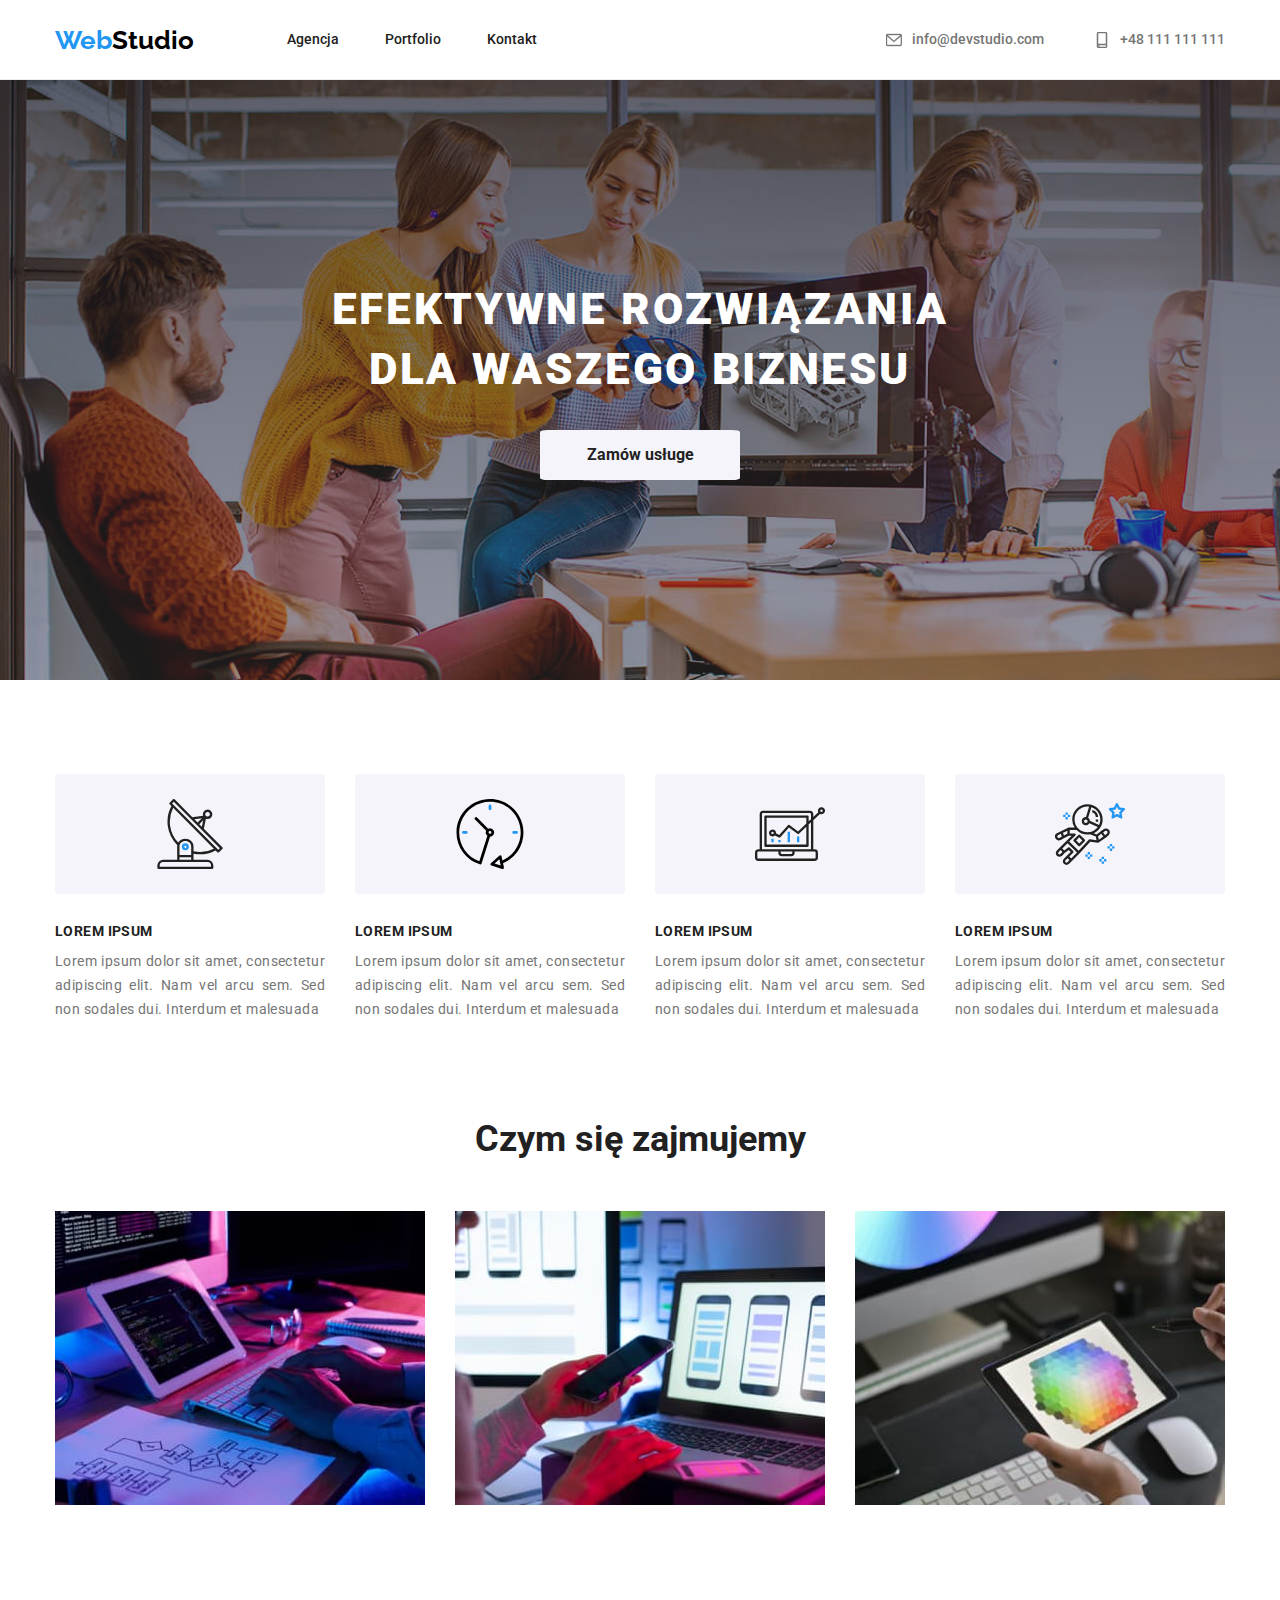
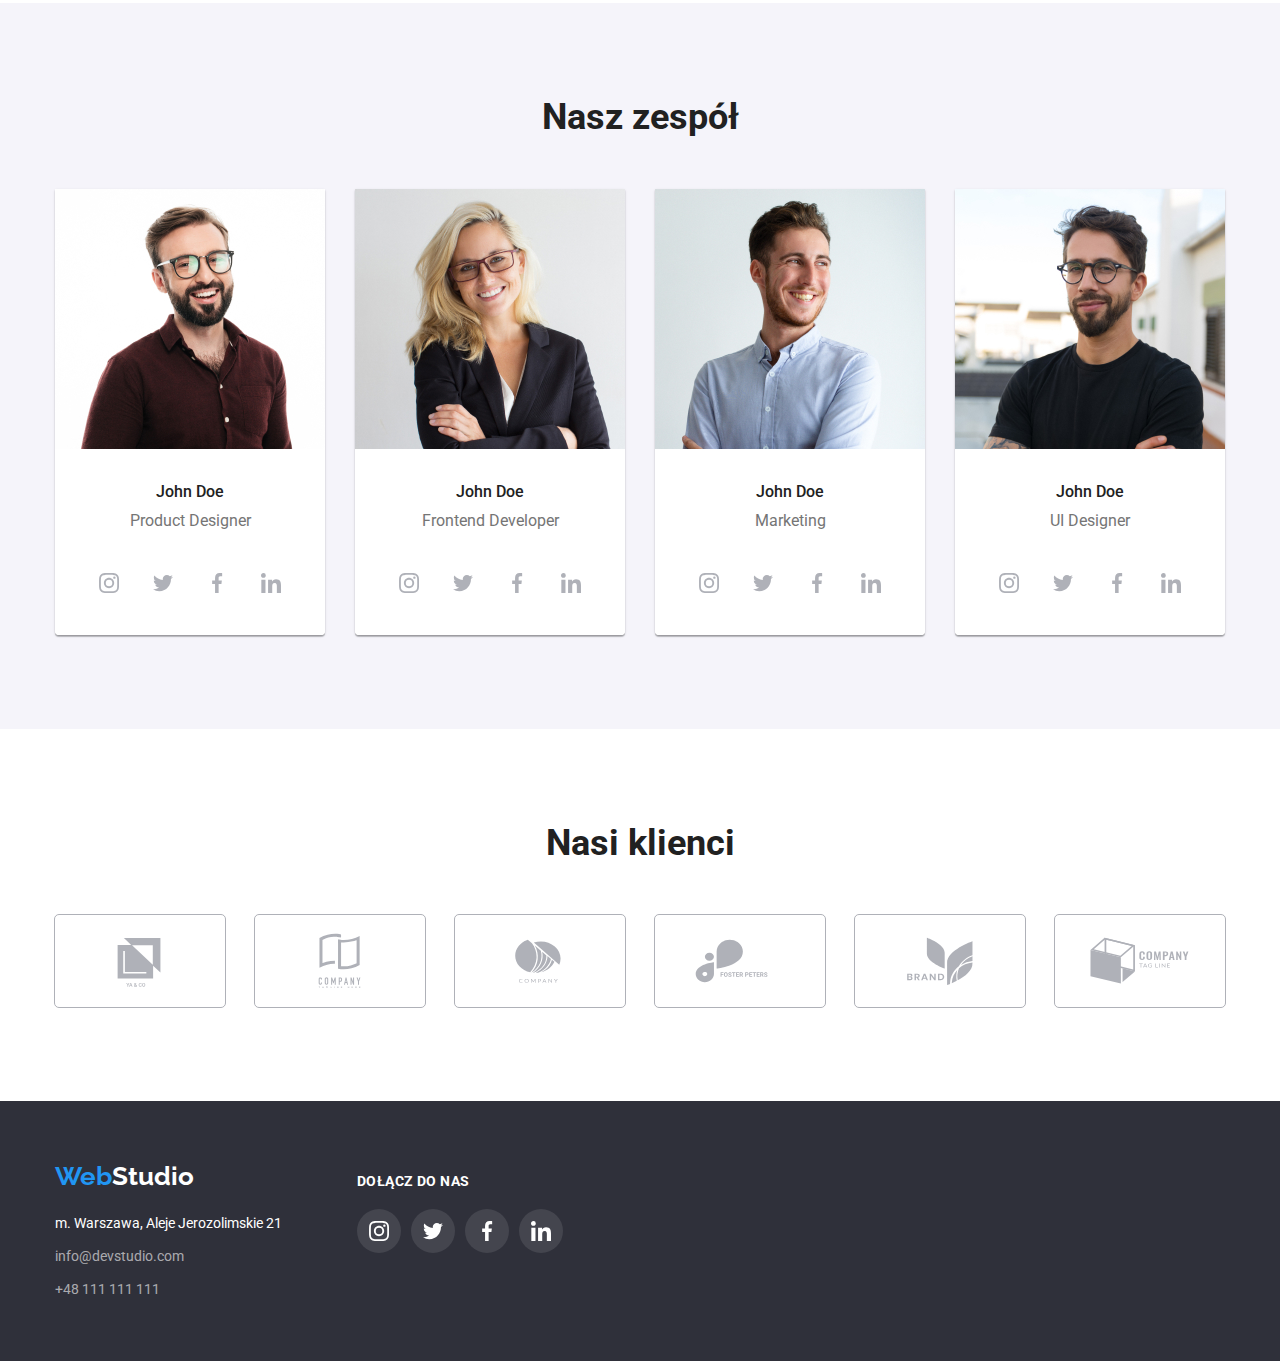
==== commit d267f633: "header bad" ====
--- a/index.html
+++ b/index.html
@@ -40,25 +40,18 @@
 
           <ul class="second-list">
             <li>
-              <a class="link-header" href="#">
-                <svg class="icon icon-svg">
-                  <use
-                    y="2"
-                    width="16"
-                    height="12"
-                    href="./images/icons.svg#icon-envelope"
+              <a 
+              class="link-header" href="#">
+                <svg class="icon icon-svg" width="16" height="12">
+                  <use href="./images/icons.svg#icon-envelope"
                   ></use>
                   </svg>
                   info@devstudio.com</a>
             </li>
             <li>
               <a class="link-header" href="#">
-                <svg class="icon icon-svg">
-                  <use
-                    x="3"
-                    width="10"
-                    height="16"
-                    href="./images/icons.svg#icon-smartphone"
+                <svg class="icon icon-svg" width="16" height="12">
+                  <use href="./images/icons.svg#icon-smartphone"
                   ></use>
                 </svg>+48 111 111 111</a
               >
@@ -85,17 +78,11 @@
           <ul class="lorem-flex">
             <li>
               <div class="lorem-icon">
-                <svg>
-                  <use
-                    x="100"
-                    y="40"
-                    width="70"
-                    height="70"
-                    href="./images/icons.svg#icon-antenna-1"
-                  ></use>
+                <svg width="70" height="70">
+                  <use href="./images/icons.svg#icon-antenna-1"></use>
                 </svg>
               </div>
-              <h4 class="h4-class">LOREM IPSUM</h4>
+              <h3 class="h3-class">LOREM IPSUM</h3>
               <p class="text-lorem">
                 Lorem ipsum dolor sit amet, consectetur adipiscing elit. Nam vel
                 arcu sem. Sed non sodales dui. Interdum et malesuada
@@ -103,17 +90,11 @@
             </li>
             <li>
               <div class="lorem-icon">
-                <svg>
-                  <use
-                    x="100"
-                    y="40"
-                    width="70"
-                    height="70"
-                    href="./images/icons.svg#icon-clock-1"
-                  ></use>
+                <svg width="70" height="70">
+                  <use href="./images/icons.svg#icon-clock-1"></use>
                 </svg>
               </div>
-              <h4 class="h4-class">LOREM IPSUM</h4>
+              <h3 class="h3-class">LOREM IPSUM</h3>
               <p class="text-lorem">
                 Lorem ipsum dolor sit amet, consectetur adipiscing elit. Nam vel
                 arcu sem. Sed non sodales dui. Interdum et malesuada
@@ -121,17 +102,11 @@
             </li>
             <li>
               <div class="lorem-icon">
-                <svg>
-                  <use
-                    x="100"
-                    y="40"
-                    width="70"
-                    height="70"
-                    href="./images/icons.svg#icon-diagram-1"
-                  ></use>
+                <svg width="70" height="70">
+                  <use href="./images/icons.svg#icon-diagram-1"></use>
                 </svg>
               </div>
-              <h4 class="h4-class">LOREM IPSUM</h4>
+              <h3 class="h3-class">LOREM IPSUM</h3>
               <p class="text-lorem">
                 Lorem ipsum dolor sit amet, consectetur adipiscing elit. Nam vel
                 arcu sem. Sed non sodales dui. Interdum et malesuada
@@ -139,17 +114,11 @@
             </li>
             <li>
               <div class="lorem-icon">
-                <svg>
-                  <use
-                    x="100"
-                    y="40"
-                    width="70"
-                    height="70"
-                    href="./images/icons.svg#icon-astronaut-1"
-                  ></use>
+                <svg width="70" height="70">
+                  <use href="./images/icons.svg#icon-astronaut-1"></use>
                 </svg>
               </div>
-              <h4 class="h4-class">LOREM IPSUM</h4>
+              <h3 class="h3-class">LOREM IPSUM</h3>
               <p class="text-lorem">
                 Lorem ipsum dolor sit amet, consectetur adipiscing elit. Nam vel
                 arcu sem. Sed non sodales dui. Interdum et malesuada
--- a/css/styles.css
+++ b/css/styles.css
@@ -44,6 +44,7 @@
 .link:hover {
   color: var(--main-blue);
   cursor: pointer;
+  transition: all 0.28s;
 }
 .link {
   color: var(--main-black);
@@ -56,10 +57,13 @@
   color: var(--main-silver);
   text-decoration: none;
   display: flex;
+  
 }
 .link-header:hover {
   color: var(--main-blue);
   cursor: pointer;
+  transition: all 0.28s;
+  
 }
 .header-font {
   font-weight: 500;
@@ -99,6 +103,8 @@
 .button-agencja:hover {
   background-color: var(--main-blue);
   color: var(--main-white);
+  cursor: pointer;
+  transition: all 0.28s;
 }
 .button {
   color: var(--main-black);
@@ -117,6 +123,12 @@
 .button:hover {
   background-color: var(--main-blue);
   color: var(--main-white);
+  cursor: pointer;
+  transition: all 0.28s;
+  color: var(--main-white);
+  box-shadow: 0px 3px 1px rgba(0, 0, 0, 0.1), 0px 1px 2px rgba(0, 0, 0, 0.08),
+    0px 2px 2px rgba(0, 0, 0, 0.12);
+  transition: all 0.2s;
 }
 .h2-class {
   font-style: normal;
@@ -128,10 +140,13 @@
   margin-bottom: 0px;
   padding-bottom: 50px;
 }
-.h4-class {
+.h3-class {
   font-weight: 700;
   font-size: 14px;
   line-height: 1.14;
+  letter-spacing: 0.03em;
+  margin-bottom: 10px;
+  margin-top: 0;
 }
 .text-lorem {
   color: var(--main-silver);
@@ -145,6 +160,7 @@
   margin-bottom: 0;
   margin-right: 30px;
   letter-spacing: 0.03em;
+  margin-right: 0px;
 }
 .figcaption-strong-studio {
   font-weight: 500;
@@ -192,6 +208,7 @@
 .link-footer:hover {
   color: var(--main-blue);
   cursor: pointer;
+  transition: all 0.28s;
 }
 
 .background-team {
@@ -260,12 +277,16 @@
   flex-direction: column;
   justify-content: center;
   padding-top: 94px;
+  padding-inline: 15;
 }
 .lorem-flex {
   display: flex;
   margin: inherit;
   align-items: center;
-  padding-left: 0;
+  justify-content: center;
+  gap: 30px;
+  padding-left: 0px;
+  
 }
 .lorem-height {
   height: 600px;
@@ -345,6 +366,7 @@
   cursor: pointer;
   box-shadow: 0px 1px 1px rgba(0, 0, 0, 0.12), 0px 4px 4px rgba(0, 0, 0, 0.06),
       1px 4px 6px rgba(0, 0, 0, 0.16);
+      transition: all 0.2s;
 }
 .image-width {
   width: 100%;
@@ -365,28 +387,26 @@
   width: 16px;
   height: 16px;
   fill: var(--main-silver);
+  stroke: var(--main-silver);
+  color:#757575
 }
 .icon-svg:hover {
   fill: var(--main-blue);
-
-  transition: all 0.4s;
+  transition: all 0.28s;
+  cursor: pointer;
 }
 .lorem-icon {
   display: flex;
   align-items: center;
   justify-content: center;
-  background-color: var(--second-white);
+  background-color: #f5f4fa;
   width: 270px;
   height: 120px;
   margin-bottom: 30px;
   border-radius: 4px;
-}
-.lorem-icon:hover {
-  fill: var(--main-blue);
-
-  transition: all 0.2s;
-
-}
+  
+}
+
 .social-links {
   display: flex;
   flex-direction: row;
@@ -415,7 +435,8 @@
   border-radius: 50%;
   fill: var(--second-white);
   background: var(--main-blue);
-  transition: all 0.2s;
+  cursor: pointer;
+  transition: all 0.28s;
 }
 .section-padding {
   padding-block: 94px;
@@ -438,8 +459,9 @@
 }
 .customers-logo:hover {
   fill: var(--main-blue);
-  transition: all 0.2s;
+  transition: all 0.28s;
   outline-color: var(--main-blue);
+  cursor: pointer;
 }
  
 .h4-class-footer {
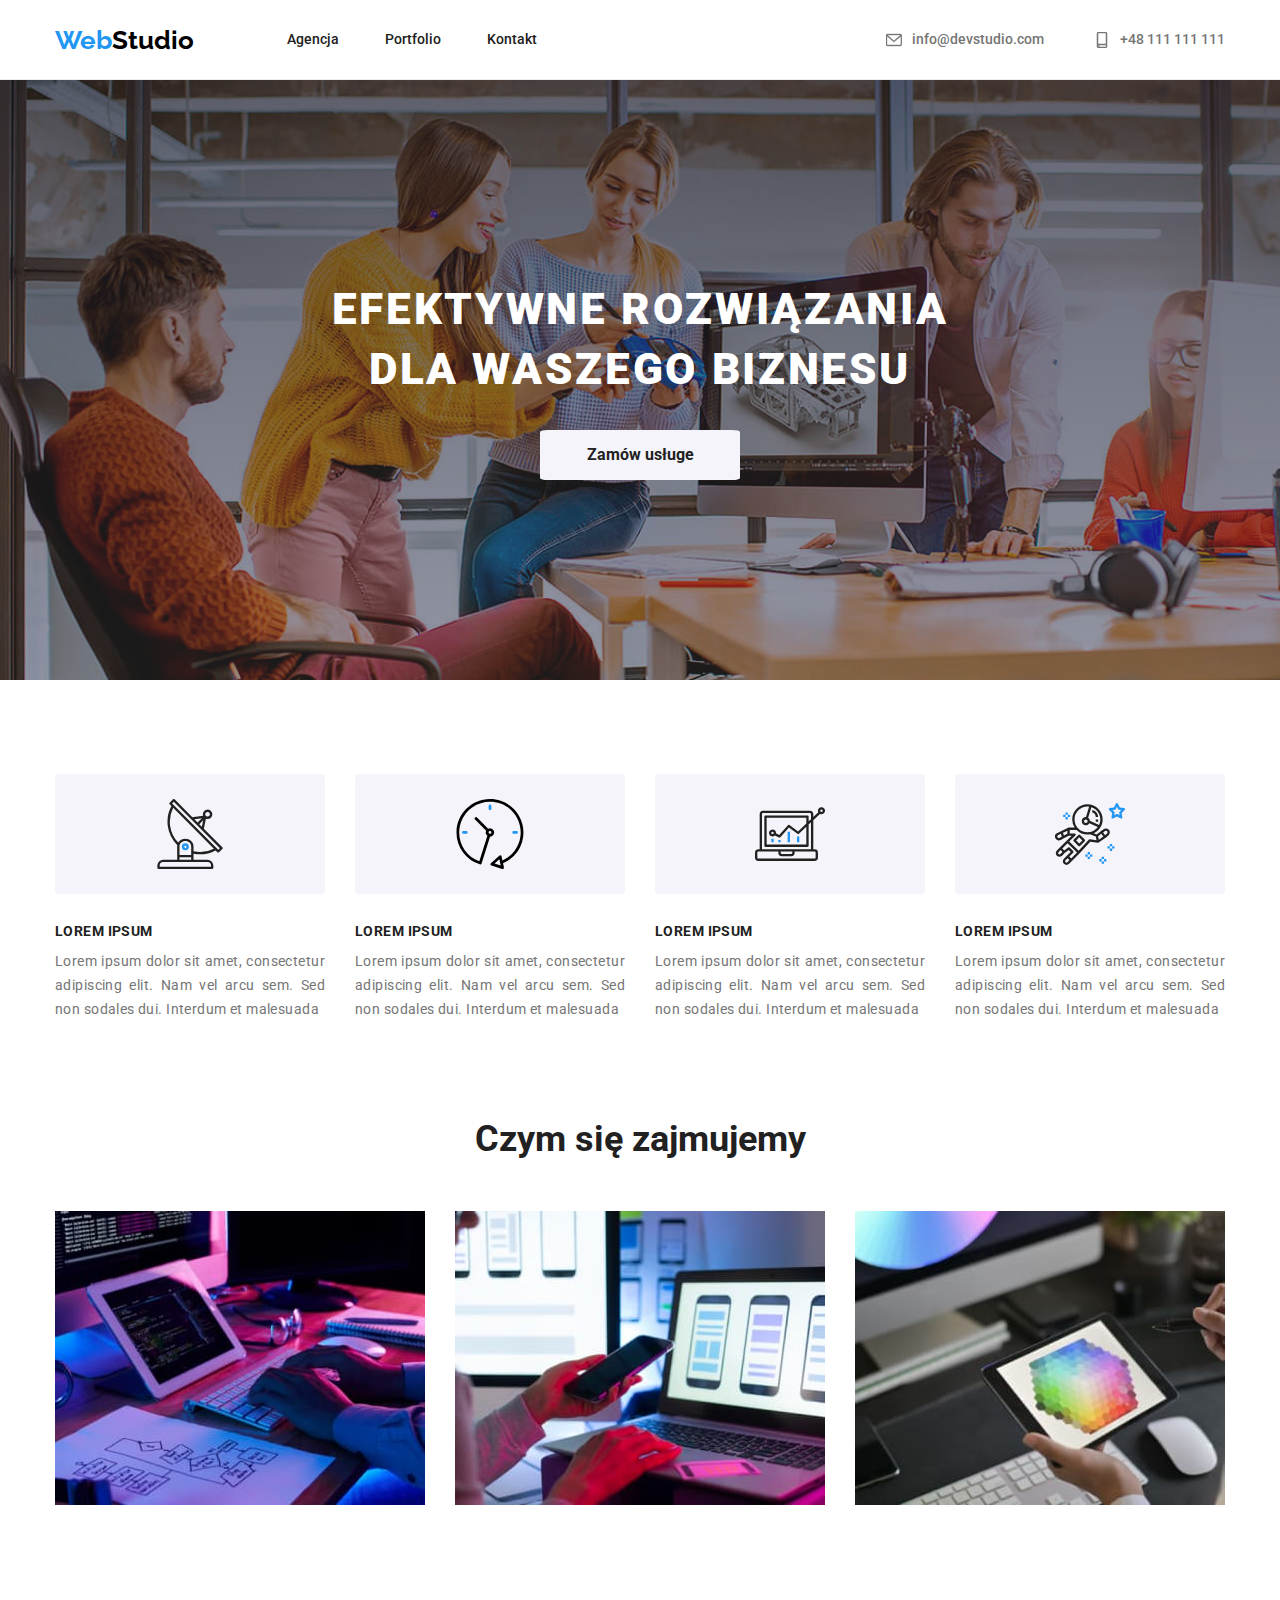
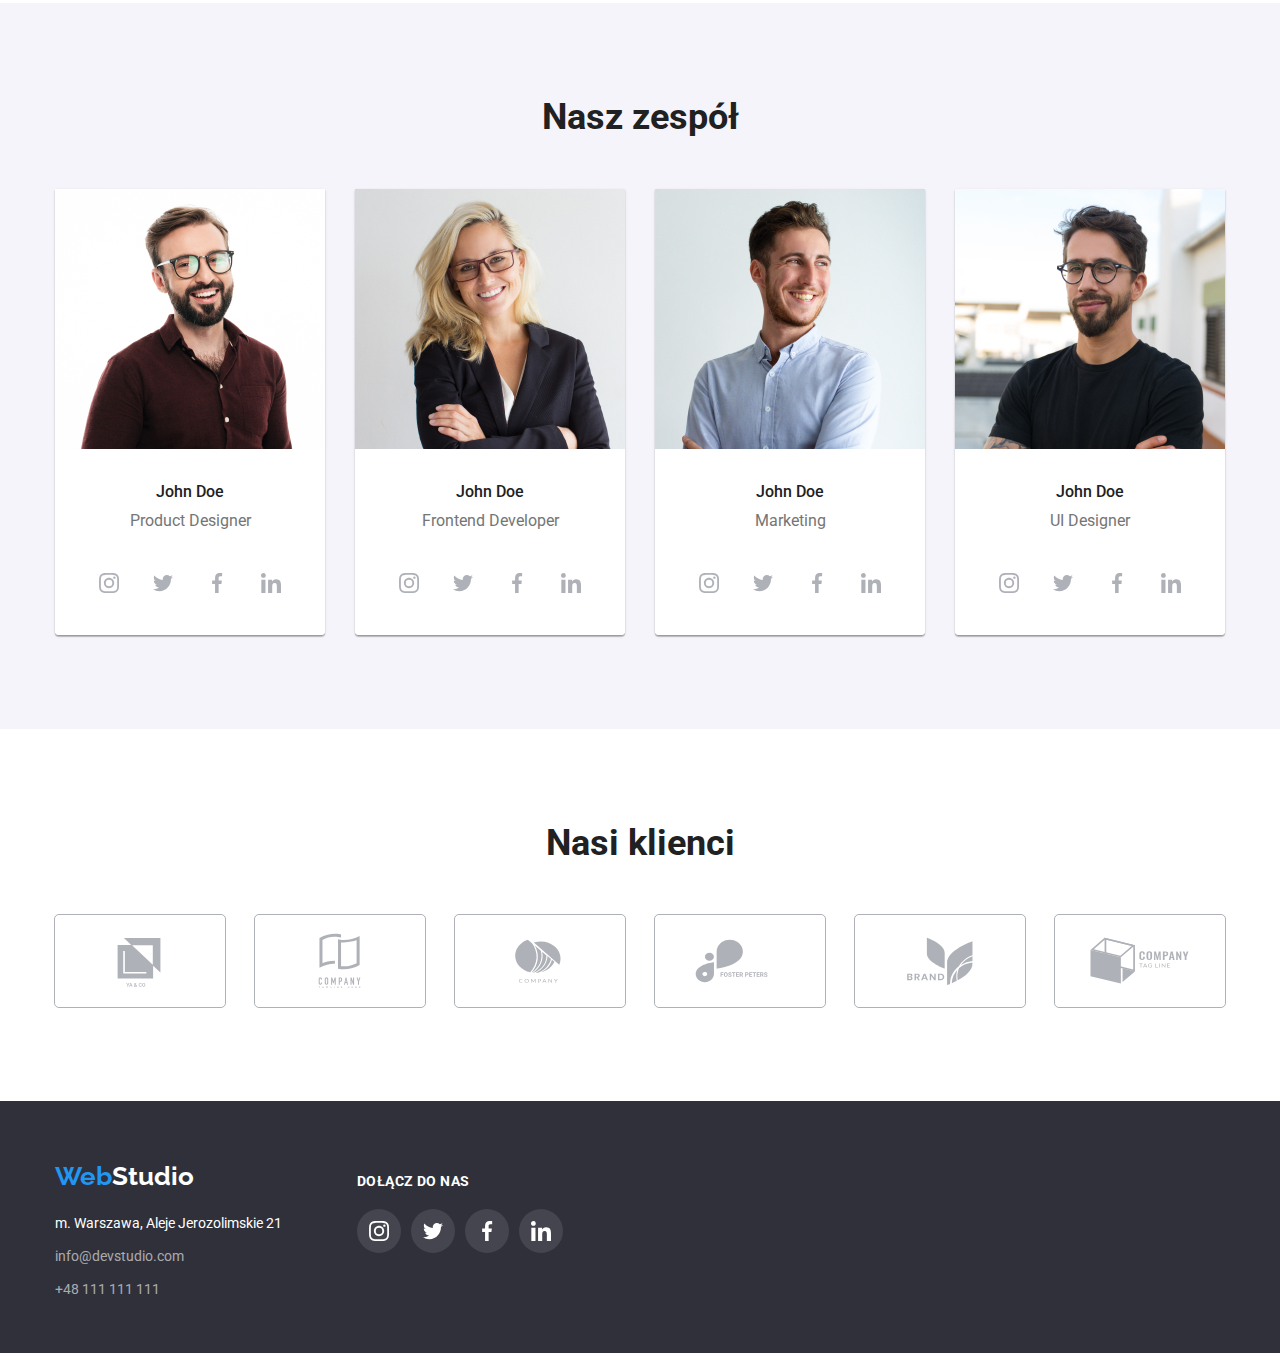
==== commit 5fda1c10: "bug" ====
--- a/index.html
+++ b/index.html
@@ -91,7 +91,7 @@
             <li>
               <div class="lorem-icon">
                 <svg width="70" height="70">
-                  <use href="./images/icons.svg#icon-clock-1"></use>
+                  <use href="../images/icons.svg#icon-clock-1"></use>
                 </svg>
               </div>
               <h3 class="h3-class">LOREM IPSUM</h3>
@@ -103,7 +103,7 @@
             <li>
               <div class="lorem-icon">
                 <svg width="70" height="70">
-                  <use href="./images/icons.svg#icon-diagram-1"></use>
+                  <use href="/images/icons.svg#icon-diagram-1"></use>
                 </svg>
               </div>
               <h3 class="h3-class">LOREM IPSUM</h3>
@@ -366,15 +366,15 @@
     </main>
     <footer class="footer">
       <div class="container flix">
-       <div class="kontakt">
+        <div class="kontakt">
         
-          <div class="footer-logo-padding">
+           <div class="footer-logo-padding">
           <a href="index.html" class="logo"
             ><span class="logo-color">Web</span
             ><span class="logo-color-footer">Studio</span></a
           >
-        </div>
-        <ul class="footer-font footer-contact">
+         </div>
+         <ul class="footer-font footer-contact">
           <li class="footer-li-margin-bot">
             <address class="addres-color">
               m. Warszawa, Aleje Jerozolimskie 21
@@ -388,28 +388,28 @@
             <a class="link-footer" href="#">+48 111 111 111</a>
           </li>
         </ul>
-      </div>
-        <div class="joinus-footer">
-          <h4 class="h4-class-footer">DOŁĄCZ DO NAS</h4>
-          <div class="social-links">
-            <div class="social-links-style social-links-footer">
+       </div>
+          <div class="joinus-footer">
+            <h4 class="h4-class-footer">DOŁĄCZ DO NAS</h4>
+            <div class="social-links">
+             <div class="social-links-style social-links-footer">
               <svg width="20" height="20">
                 <use href="./images/icons.svg#icon-instagram-2"></use>
               </svg>
-            </div>
-            <div class="social-links-style social-links-footer">
-                <svg width="20" height="20">
-                  <use href="./images/icons.svg#icon-twitter-1"></use>
-                </svg>
-              </div>
-              <div class="social-links-style social-links-footer">
+             </div>
+             <div class="social-links-style social-links-footer">
+                 <svg width="20" height="20">
+                   <use href="./images/icons.svg#icon-twitter-1"></use>
+                 </svg>
+               </div>
+               <div class="social-links-style social-links-footer">
                   <svg width="20" height="20">
                     <use
                     href="./images/icons.svg#icon-facebook-1"
                     ></use>
                   </svg>
-              </div>
-              <div class="social-links-style social-links-footer">
+               </div>
+               <div class="social-links-style social-links-footer">
                     <svg width="20" height="20">
                       <use
                       href="./images/icons.svg#icon-linkedin-1"
@@ -419,10 +419,6 @@
           </div>
         
       </div>
-      
-      
-      
-     
     </footer>
   </body>
 </html>
--- a/css/styles.css
+++ b/css/styles.css
@@ -192,7 +192,7 @@
 }
 .footer {
   background-color: var(--background-grey);
-  height: 252;
+  height: 252px;
 }
 .logo-color-footer {
   color: var(--main-white);
@@ -277,7 +277,7 @@
   flex-direction: column;
   justify-content: center;
   padding-top: 94px;
-  padding-inline: 15;
+  
 }
 .lorem-flex {
   display: flex;
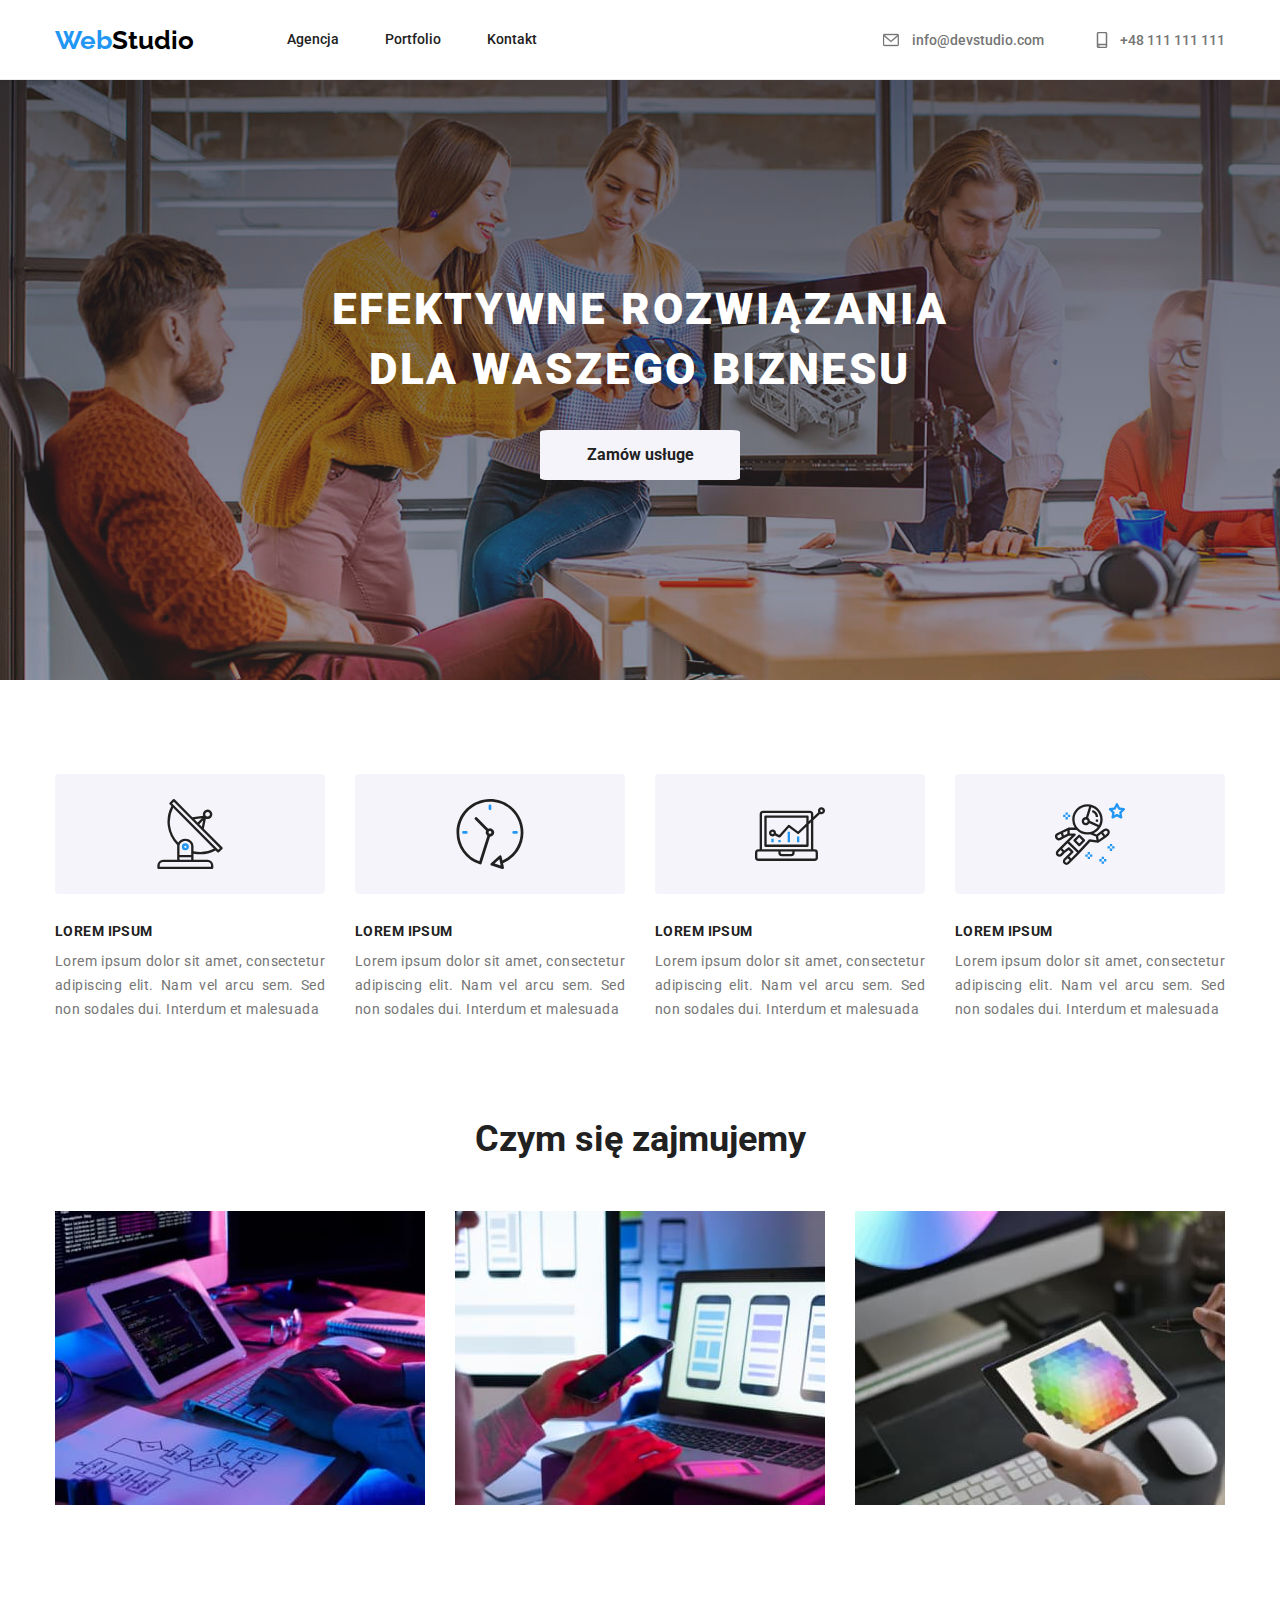
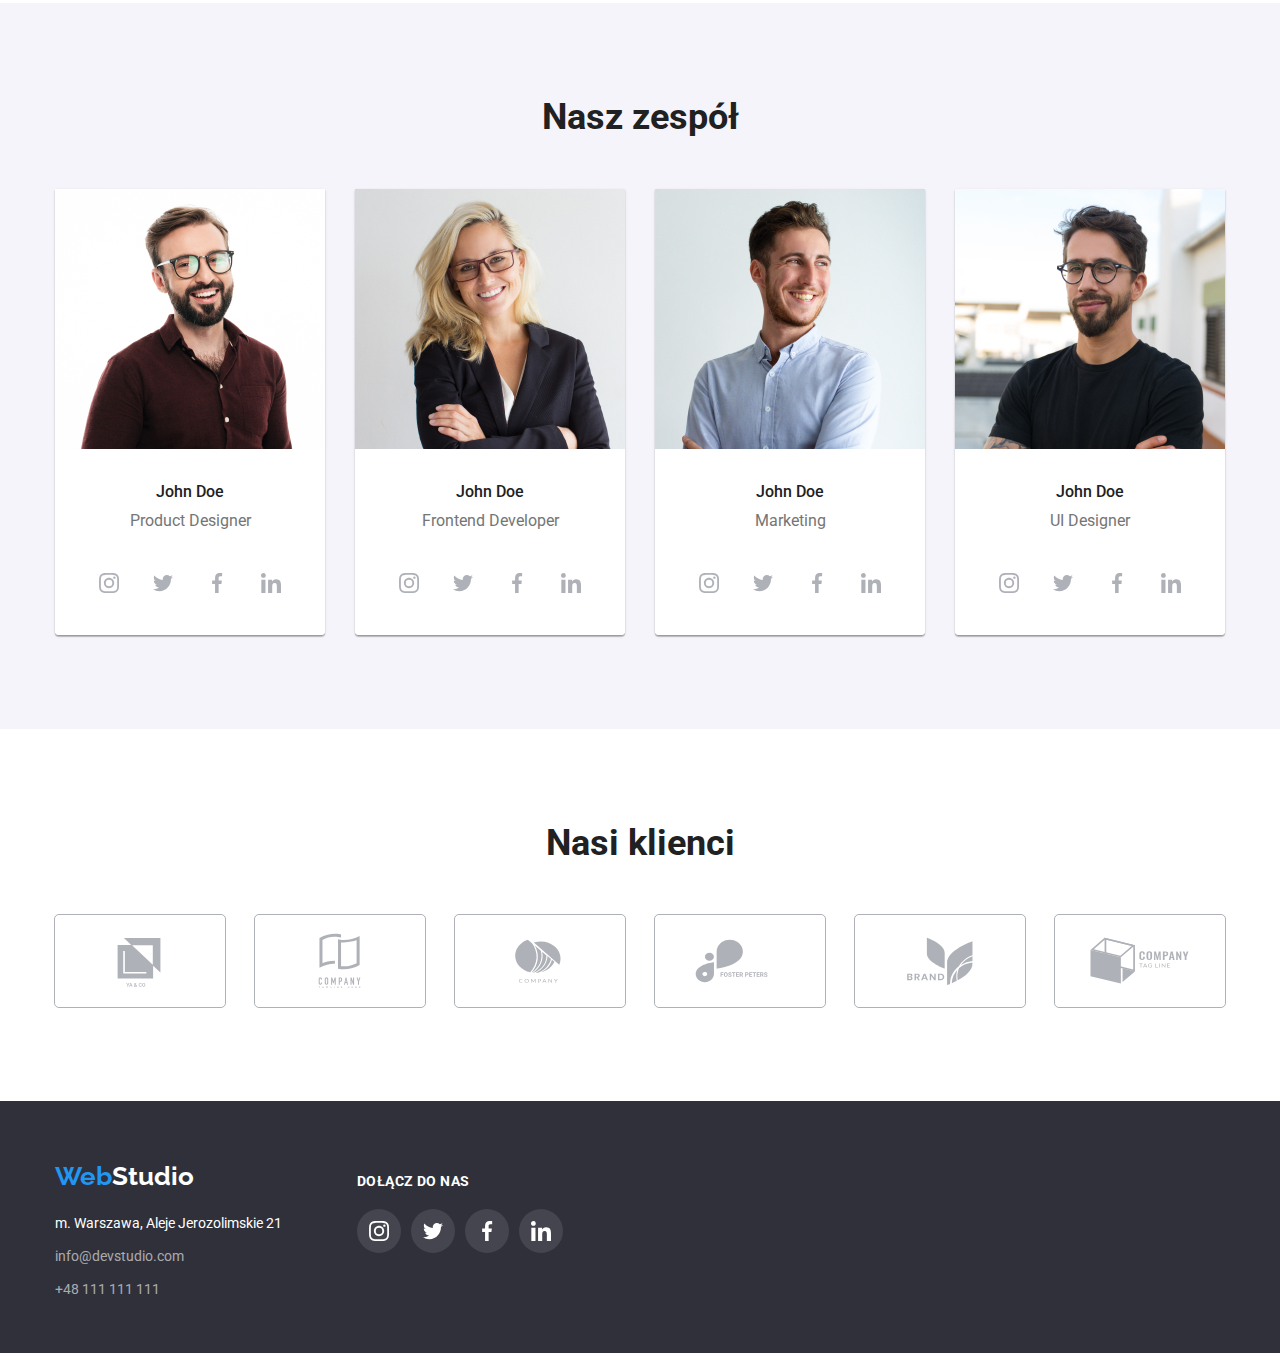
==== commit 1b913cd8: "final" ====
--- a/index.html
+++ b/index.html
@@ -91,7 +91,7 @@
             <li>
               <div class="lorem-icon">
                 <svg width="70" height="70">
-                  <use href="../images/icons.svg#icon-clock-1"></use>
+                  <use href="./images/icons.svg#icon-clock-1"></use>
                 </svg>
               </div>
               <h3 class="h3-class">LOREM IPSUM</h3>
@@ -103,7 +103,7 @@
             <li>
               <div class="lorem-icon">
                 <svg width="70" height="70">
-                  <use href="/images/icons.svg#icon-diagram-1"></use>
+                  <use href="./images/icons.svg#icon-diagram-1"></use>
                 </svg>
               </div>
               <h3 class="h3-class">LOREM IPSUM</h3>
@@ -417,7 +417,7 @@
                     </svg>
                   </div>                      
           </div>
-        
+       </div> 
       </div>
     </footer>
   </body>
--- a/css/styles.css
+++ b/css/styles.css
@@ -56,14 +56,15 @@
 .link-header {
   color: var(--main-silver);
   text-decoration: none;
-  display: flex;
-  
 }
 .link-header:hover {
   color: var(--main-blue);
   cursor: pointer;
   transition: all 0.28s;
-  
+}
+.link-header:hover svg {
+  stroke: var(--main-blue);
+  fill: var(--main-blue);
 }
 .header-font {
   font-weight: 500;
@@ -277,7 +278,6 @@
   flex-direction: column;
   justify-content: center;
   padding-top: 94px;
-  
 }
 .lorem-flex {
   display: flex;
@@ -286,7 +286,6 @@
   justify-content: center;
   gap: 30px;
   padding-left: 0px;
-  
 }
 .lorem-height {
   height: 600px;
@@ -365,8 +364,8 @@
 .figure-photo-portfolio:hover {
   cursor: pointer;
   box-shadow: 0px 1px 1px rgba(0, 0, 0, 0.12), 0px 4px 4px rgba(0, 0, 0, 0.06),
-      1px 4px 6px rgba(0, 0, 0, 0.16);
-      transition: all 0.2s;
+    1px 4px 6px rgba(0, 0, 0, 0.16);
+  transition: all 0.2s;
 }
 .image-width {
   width: 100%;
@@ -382,13 +381,14 @@
   text-decoration: none;
   border-style: none;
   background-color: var(--main-white);
+  vertical-align: text-bottom;
 
   margin-right: 10px;
   width: 16px;
   height: 16px;
   fill: var(--main-silver);
   stroke: var(--main-silver);
-  color:#757575
+  color: #757575;
 }
 .icon-svg:hover {
   fill: var(--main-blue);
@@ -404,7 +404,6 @@
   height: 120px;
   margin-bottom: 30px;
   border-radius: 4px;
-  
 }
 
 .social-links {
@@ -426,8 +425,6 @@
 /*.test3 {
   fill: var(--main-blue);
 }*/
-
-
 
 .social-links-style:hover {
   width: 44px;
@@ -443,19 +440,19 @@
 }
 .customers {
   display: flex;
-    flex-direction: row;
-        gap: 30px;
-        padding-left: 0;
-        margin-block: 0;
+  flex-direction: row;
+  gap: 30px;
+  padding-left: 0;
+  margin-block: 0;
 }
 .customers-logo {
   width: 170px;
-    height: 92px;
-    
-    border-radius: 4px;
-    fill: var(--social-grey);
-    border-radius: 4px;
-    outline: 1px solid var(--social-grey);
+  height: 92px;
+
+  border-radius: 4px;
+  fill: var(--social-grey);
+  border-radius: 4px;
+  outline: 1px solid var(--social-grey);
 }
 .customers-logo:hover {
   fill: var(--main-blue);
@@ -463,7 +460,7 @@
   outline-color: var(--main-blue);
   cursor: pointer;
 }
- 
+
 .h4-class-footer {
   letter-spacing: 0.03em;
   color: var(--main-white);
@@ -473,13 +470,13 @@
   padding-top: 72px;
   line-height: 16px;
   margin-top: 0px;
-padding-top: 72px;
-margin-bottom: 20px;
+  padding-top: 72px;
+  margin-bottom: 20px;
 }
 .joinus-footer {
   display: flex;
-    flex-direction: column;
-    align-items: flex-start;
+  flex-direction: column;
+  align-items: flex-start;
 }
 .flix {
   display: flex;
@@ -490,4 +487,4 @@
 .social-links-footer {
   background: rgba(255, 255, 255, 0.1);
   fill: var(--main-white);
-}+}
